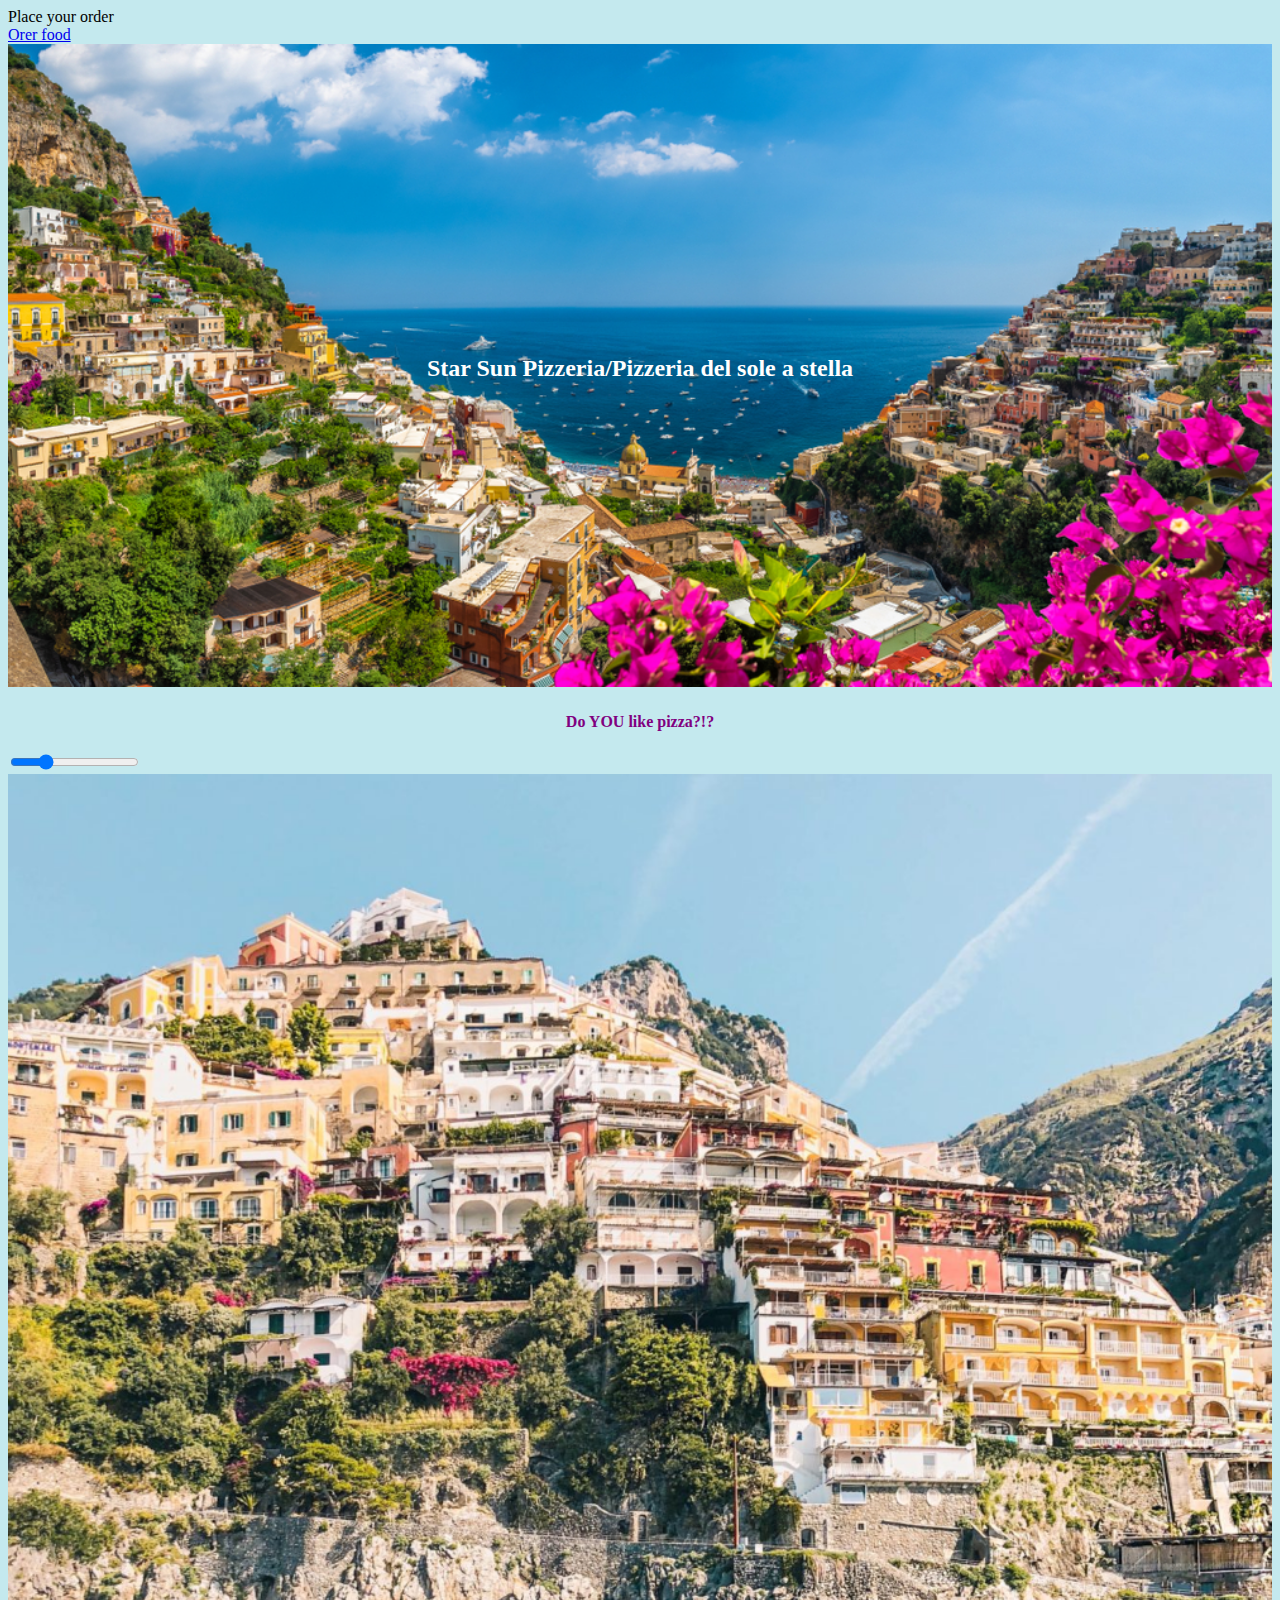
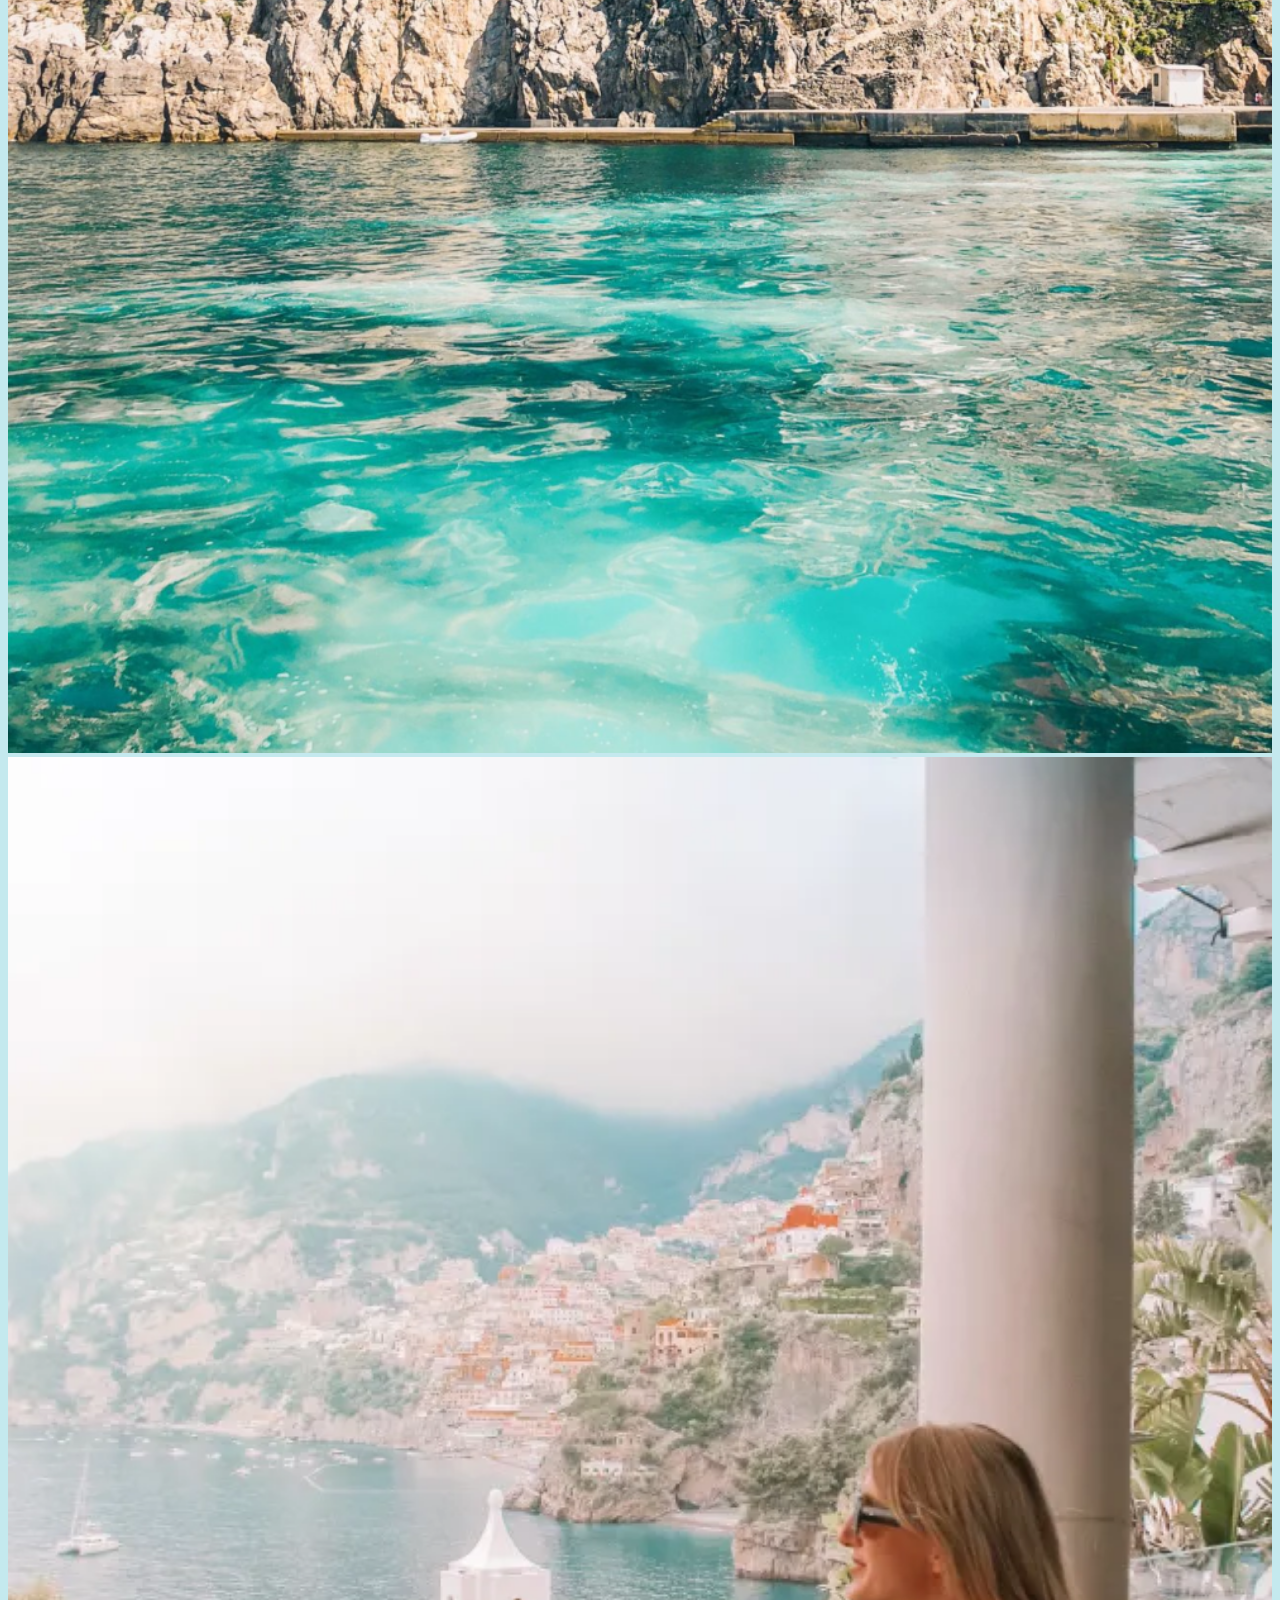
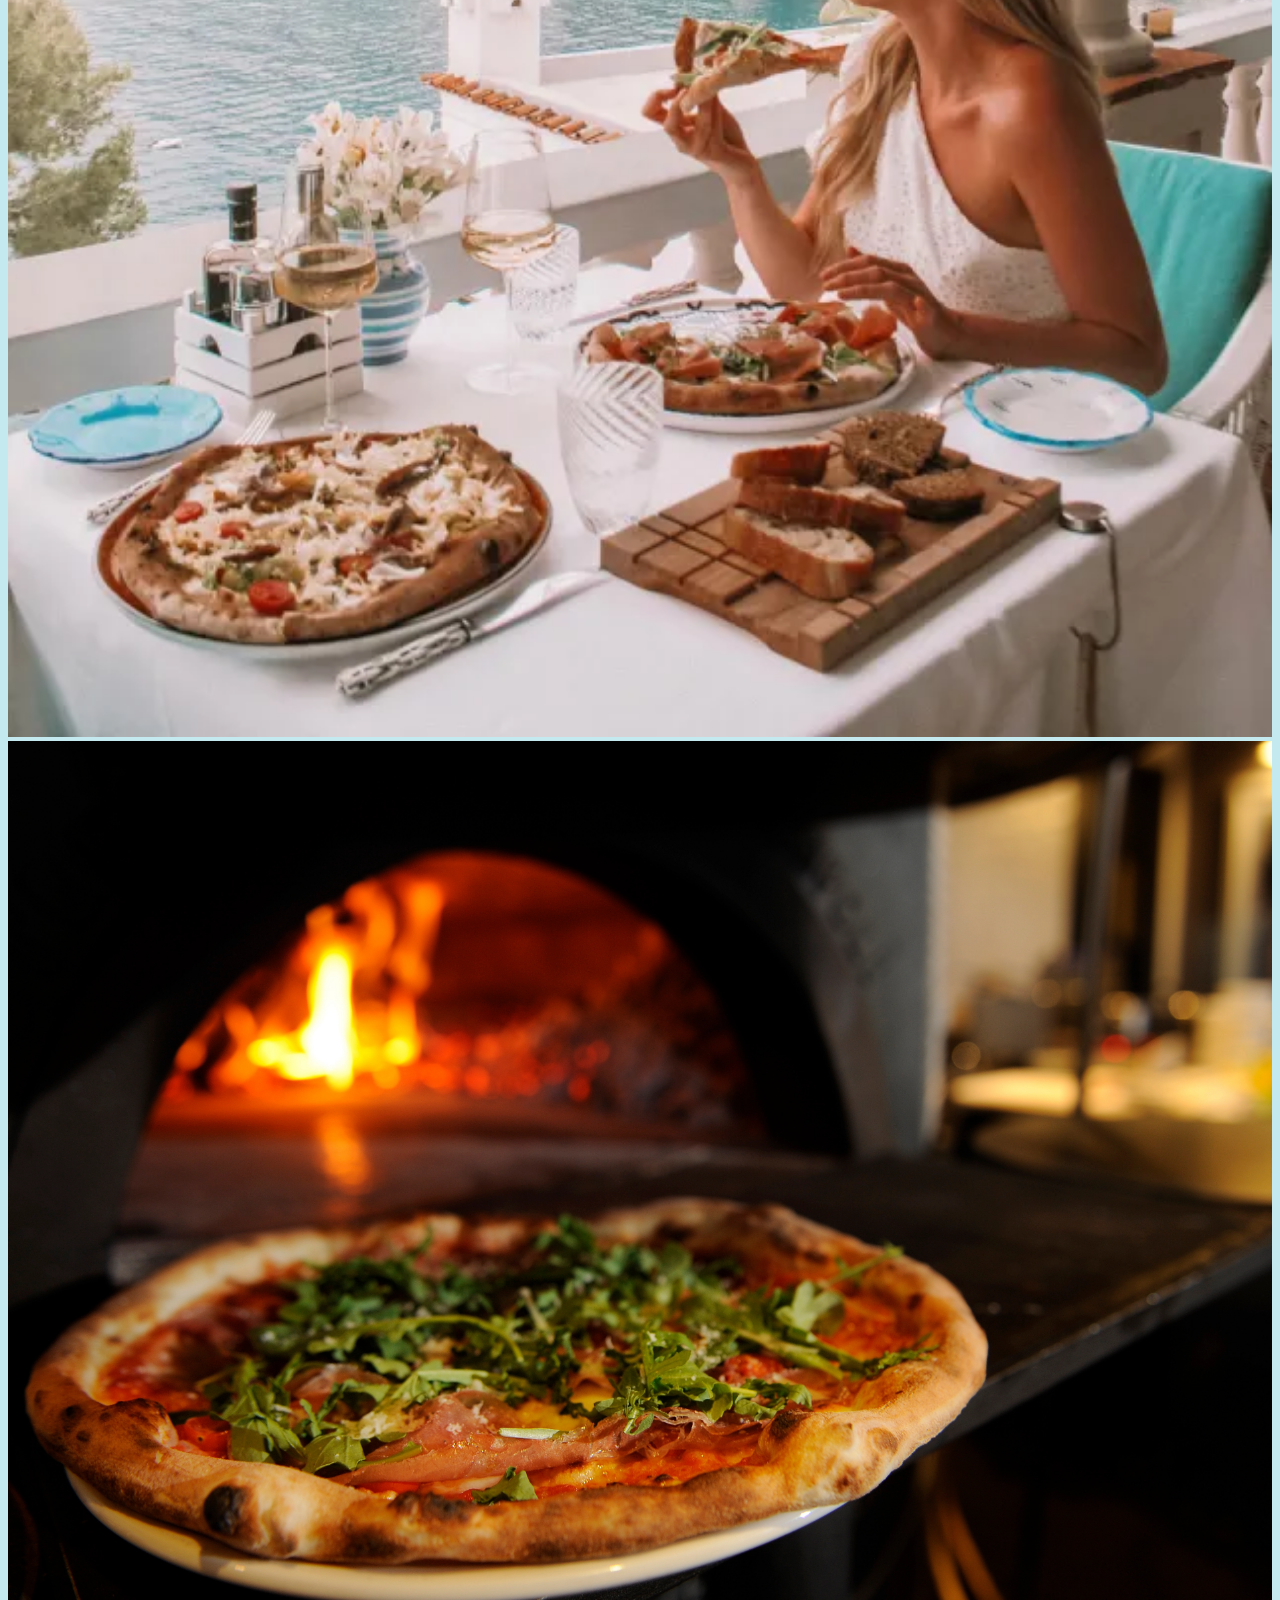
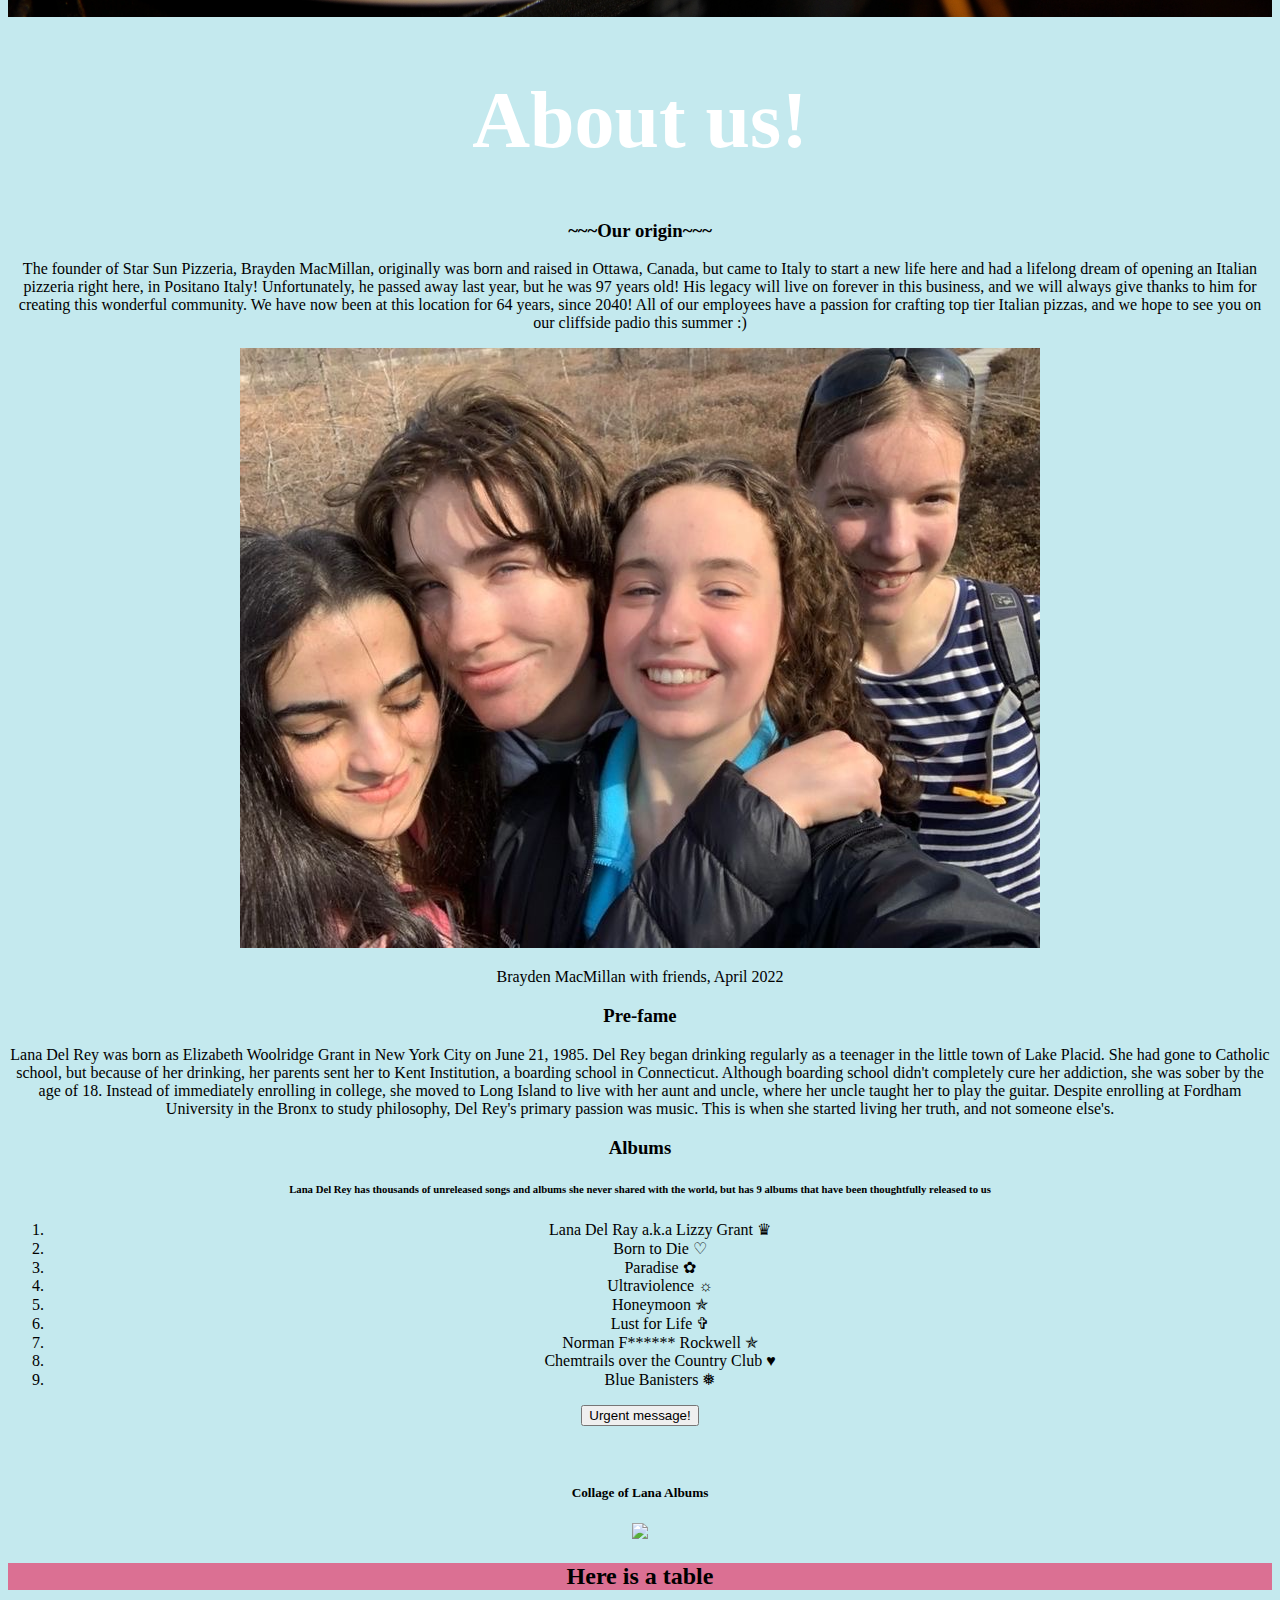
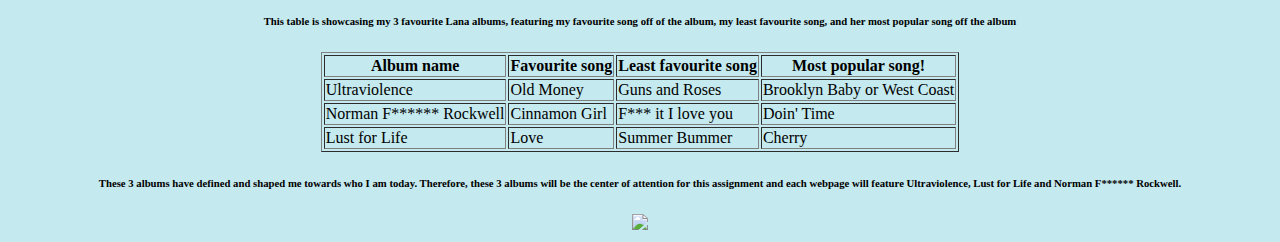
==== index.html @ 364efb9f "added files" ====
<!DOCTYPE html>
<html lang="en-ca">
  <head>
<meta charset="utf-8">
    <meta name="description" content="My fourth Assignment">
    <meta name="keywords" content="immaculata, ics2o">
    <meta name="author" content="Brayden MacMillan">
    <meta name="viewport" content="width=device-width, initial-scale=1.0">
<!-- For the favicon on this page -->
    <link rel="apple-touch-icon" sizes="180x180" href="./fav_index/apple-touch-icon.png">
<link rel="icon" type="image/png" sizes="32x32" href="./fav_index/favicon-32x32.png">
<link rel="icon" type="image/png" sizes="16x16" href="./fav_index/favicon-16x16.png">
<link rel="manifest" href="/site.webmanifest">

<!-- To use Google's MDL -->
    <link rel="stylesheet" href="https://fonts.googleapis.com/icon?family=Material+Icons">
    <link rel="stylesheet" href="https://code.getmdl.io/1.3.0/material.cyan-pink.min.css" />
    <title>Assignment 1</title>
    <!-- Link to CSS sheet -->
    <link rel="stylesheet" href="./css/style.css">
  </head>
  
  <!-- No header, and the drawer stays open on larger screens (fixed drawer). -->
<div class="mdl-layout mdl-js-layout mdl-layout--fixed-drawer">
  <div class="mdl-layout__drawer">
    <span class="mdl-layout-title">Place your order</span>
    <nav class="mdl-navigation">
      <a class="mdl-navigation__link" href="https://assign-01-html-css-js.braydenmacmill1.repl.co/ultraviolence.html">Orer food</a>
    </nav>
  </div>
  <main class="mdl-layout__content">
    <div class="page-content"><!-- Your content goes here --></div>
  </main>
</div>

<!-- Getting text over an image --> 
  <body>

<div class="container">
  <img src="./images/positano.jpg" alt="Positano" style="width:100%;">
  <h2 style="color:white"><font face="Times New Roman"><div class="centered">Star Sun Pizzeria/Pizzeria del sole a stella</div></h2>
</div>

 <!-- Slider with Starting Value -->
				<center><h4 style="color:purple">Do YOU like pizza?!?</h4></center>
				<input class="mdl-slider mdl-js-slider" type="range" min="0" max="100" value="25" tabindex="0">

  <!-- Side by side images -->
  
<div class="row">
  <div class="column">
    <img src="./images/water.png" alt="Ocean" style="width:100%">
  </div>
  <div class="column">
    <img src="./images/pizza2.webp" alt="Lana" style="width:100%">
  </div>
  <div class="column">
    <img src="./images/wooden.webp" alt="Stove" style="width:100%">
  </div>
</div>

  <!-- Writing portion of this webpage -->
  <h1 class="glow">About us!</h1>

  <center><h3>~~~Our origin~~~</h3></center>
  <center><p style="color:black">The founder of Star Sun Pizzeria, Brayden MacMillan, originally was born and raised in Ottawa, Canada, but came to Italy to start a new life here and had a lifelong dream of opening an Italian pizzeria right here, in Positano Italy! Unfortunately, he passed away last year, but he was 97 years old! His legacy will live on forever in this business, and we will always give thanks to him for creating this wonderful community. We have now been at this location for 64 years, since 2040! All of our employees have a passion for crafting top tier Italian pizzas, and we hope to see you on our cliffside padio this summer :)  </p></center>

<!-- adding an image -->
    <center><img src="./images/friends.JPG"></center>
   <center><p>Brayden MacMillan with friends, April 2022</p></center>
  
    <center><h3>Pre-fame</h3></center>
  <center><p>Lana Del Rey was born as Elizabeth Woolridge Grant in New York City on June 21, 1985. Del Rey began drinking regularly as a teenager in the little town of Lake Placid. She had gone to Catholic school, but because of her drinking, her parents sent her to Kent Institution, a boarding school in Connecticut. Although boarding school didn't completely cure her addiction, she was sober by the age of 18. Instead of immediately enrolling in college, she moved to Long Island to live with her aunt and uncle, where her uncle taught her to play the guitar. Despite enrolling at Fordham University in the Bronx to study philosophy, Del Rey's primary passion was music. This is when she started living her truth, and not someone else's.</p></center>

  <center><h3>Albums</h3></center>
  <center><h6>Lana Del Rey has thousands of unreleased songs and albums she never shared with the world, but has 9 albums that have been thoughtfully released to us</h6></center>

  <!-- An ordered list -->
  <center><ol>
    <li>Lana Del Ray a.k.a Lizzy Grant ♛</li>
    <li>Born to Die ♡</li>
    <li>Paradise ✿</li>
    <li>Ultraviolence ☼</li>
    <li>Honeymoon ✯</li>
    <li>Lust for Life ✞</li>
    <li>Norman F****** Rockwell ✯</li>
    <li>Chemtrails over the Country Club ♥</li>
    <li>Blue Banisters ❅</li>
  </ol></center>

  <!-- Adding a MDL button -->

  <script defer src="https://code.getmdl.io/1.3.0/material.min.js"></script>
    <script>
      function myButtonClicked() {
        alert("I urge you to start listening to Lana!")
      }
    </script>

  <!-- Colored raised button -->
		<center><button onclick="myButtonClicked()" class="mdl-button mdl-js-button mdl-button--raised mdl-button--colored">
		  Urgent message!
		</button></center>
		<br></br>

  <!-- Another image for aesthetic -->

  <center><h5>Collage of Lana Albums</h5></center>
  <center><img src="./images/collageoflanaalbums.jpeg" width="800" length="950"></center>

  <!-- A table -->
  <center><h2 style="background-color:palevioletred">Here is a table</h2></center>
        <center><h6>This table is showcasing my 3 favourite Lana albums, featuring my favourite song off of the album, my least favourite song, and her most popular song off the album</h6></center>
 <center><table border="1">
          <tr>
            <th>Album name</th>
            <th>Favourite song</th>
            <th>Least favourite song</th>
            <th>Most popular song!</th>
          </tr>
          <tr>
            <td>Ultraviolence</td>
            <td>Old Money</td>
            <td>Guns and Roses</td>
            <td>Brooklyn Baby or West Coast</td>
          </tr>
          <tr>
            <td>Norman F****** Rockwell</td>
            <td>Cinnamon Girl</td>
            <td>F*** it I love you</td>
            <td>Doin' Time</td>
          </tr>
          <tr>
            <td>Lust for Life</td>
            <td>Love</td>
            <td>Summer Bummer</td>
            <td>Cherry</td>
          </tr>
         </table></center>

     <center><h6>These 3 albums have defined and shaped me towards who I am today. Therefore, these 3 albums will be the center of attention for this assignment and each webpage will feature Ultraviolence, Lust for Life and Norman F****** Rockwell.</h6></center>

    <!-- Another image -->
    <center><img src="./images/enjoy.png" width="200" length="300"></center>
  </body>
</html>
---- css/style.css ----
/* Created by: Brayden MacMillan
* Created on: March 13 2022
* This CSS file defines the style for index.html
* ICS2O-Assign-01-HTML-CSS-JS
*/

.container {
  position: relative;
  text-align: center;
  color: white;
}

.bottom-left {
  position: absolute;
  bottom: 8px;
  left: 16px;
}

.top-left {
  position: absolute;
  top: 8px;
  left: 16px;
}

.top-right {
  position: absolute;
  top: 8px;
  right: 16px;
}

.bottom-right {
  position: absolute;
  bottom: 8px;
  right: 16px;
}

.centered {
  position: absolute;
  top: 50%;
  left: 50%;
  transform: translate(-50%, -50%);
}

body {
  background-color: #c4e9ee;
  font-family: times new roman;
}

.glow {
  font-size: 80px;
  color: #fff;
  text-align: center;
  animation: glow 1s ease-in-out infinite alternate;
}

@-webkit-keyframes glow {
  from {
    text-shadow: 0 0 10px #1fa6a8, 0 0 20px #a994db, 0 0 30px #74aaa6, 0 0 40px #4d9da8, 0 0 50px #407587, 0 0 60px #e60073, 0 0 70px #e60073;
  }
  
  to {
    text-shadow: 0 0 20px #86cabf, 0 0 30px #ff4da6, 0 0 40px #57a89b, 0 0 50px #64a0af, 0 0 60px #e7e887, 0 0 70px #bd3278, 0 0 80px #b2e6e3;
  }

h2.small {
  font-variant: small-caps;
}

* {
  box-sizing: border-box;
}

.column {
  float: left;
  width: 33.33%;
  padding: 5px;
}

/* Clearfix (clear floats) */
.row::after {
  content: "";
  clear: both;
  display: table;
}

h1 {
	background-color: rgb(255, 192, 203);
	color: hsl(145, 63%, 32%);
	padding: 40px;
	text-align: center;

  h2 style="background-color:palevioletred"
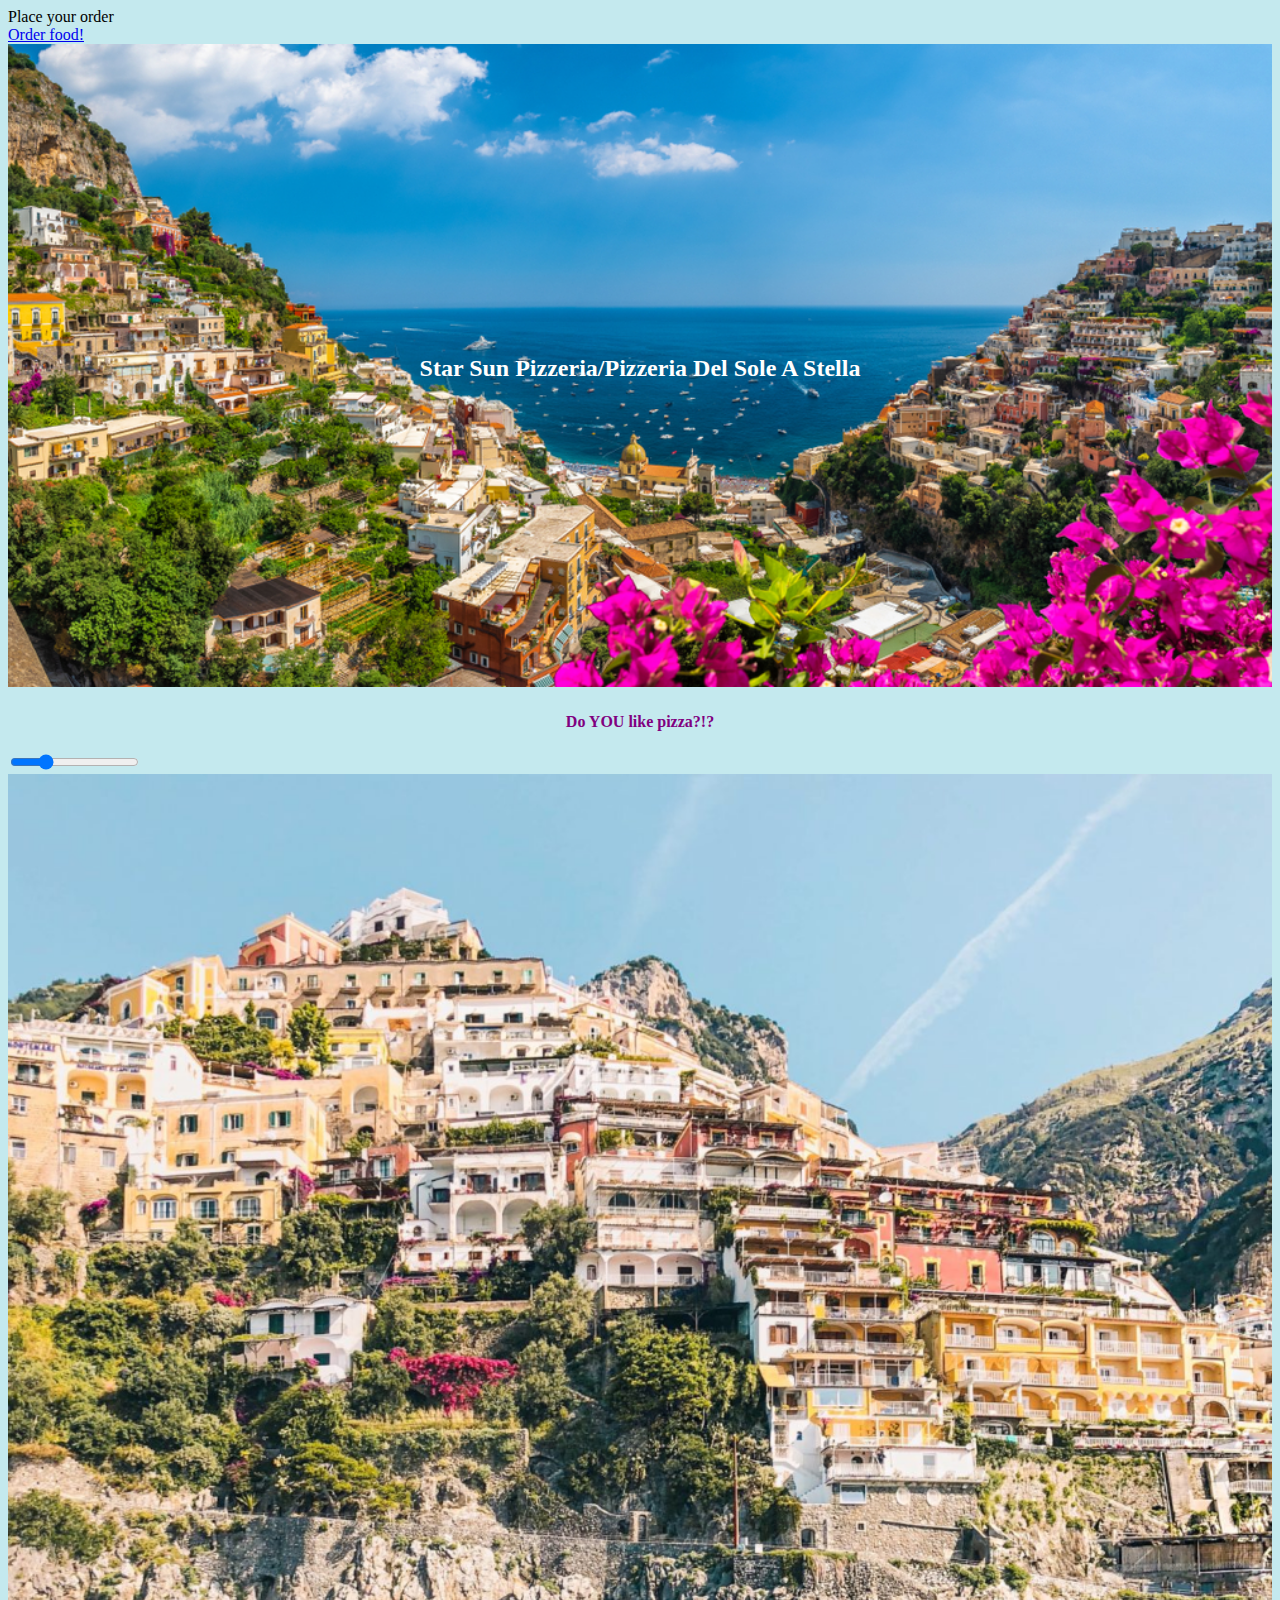
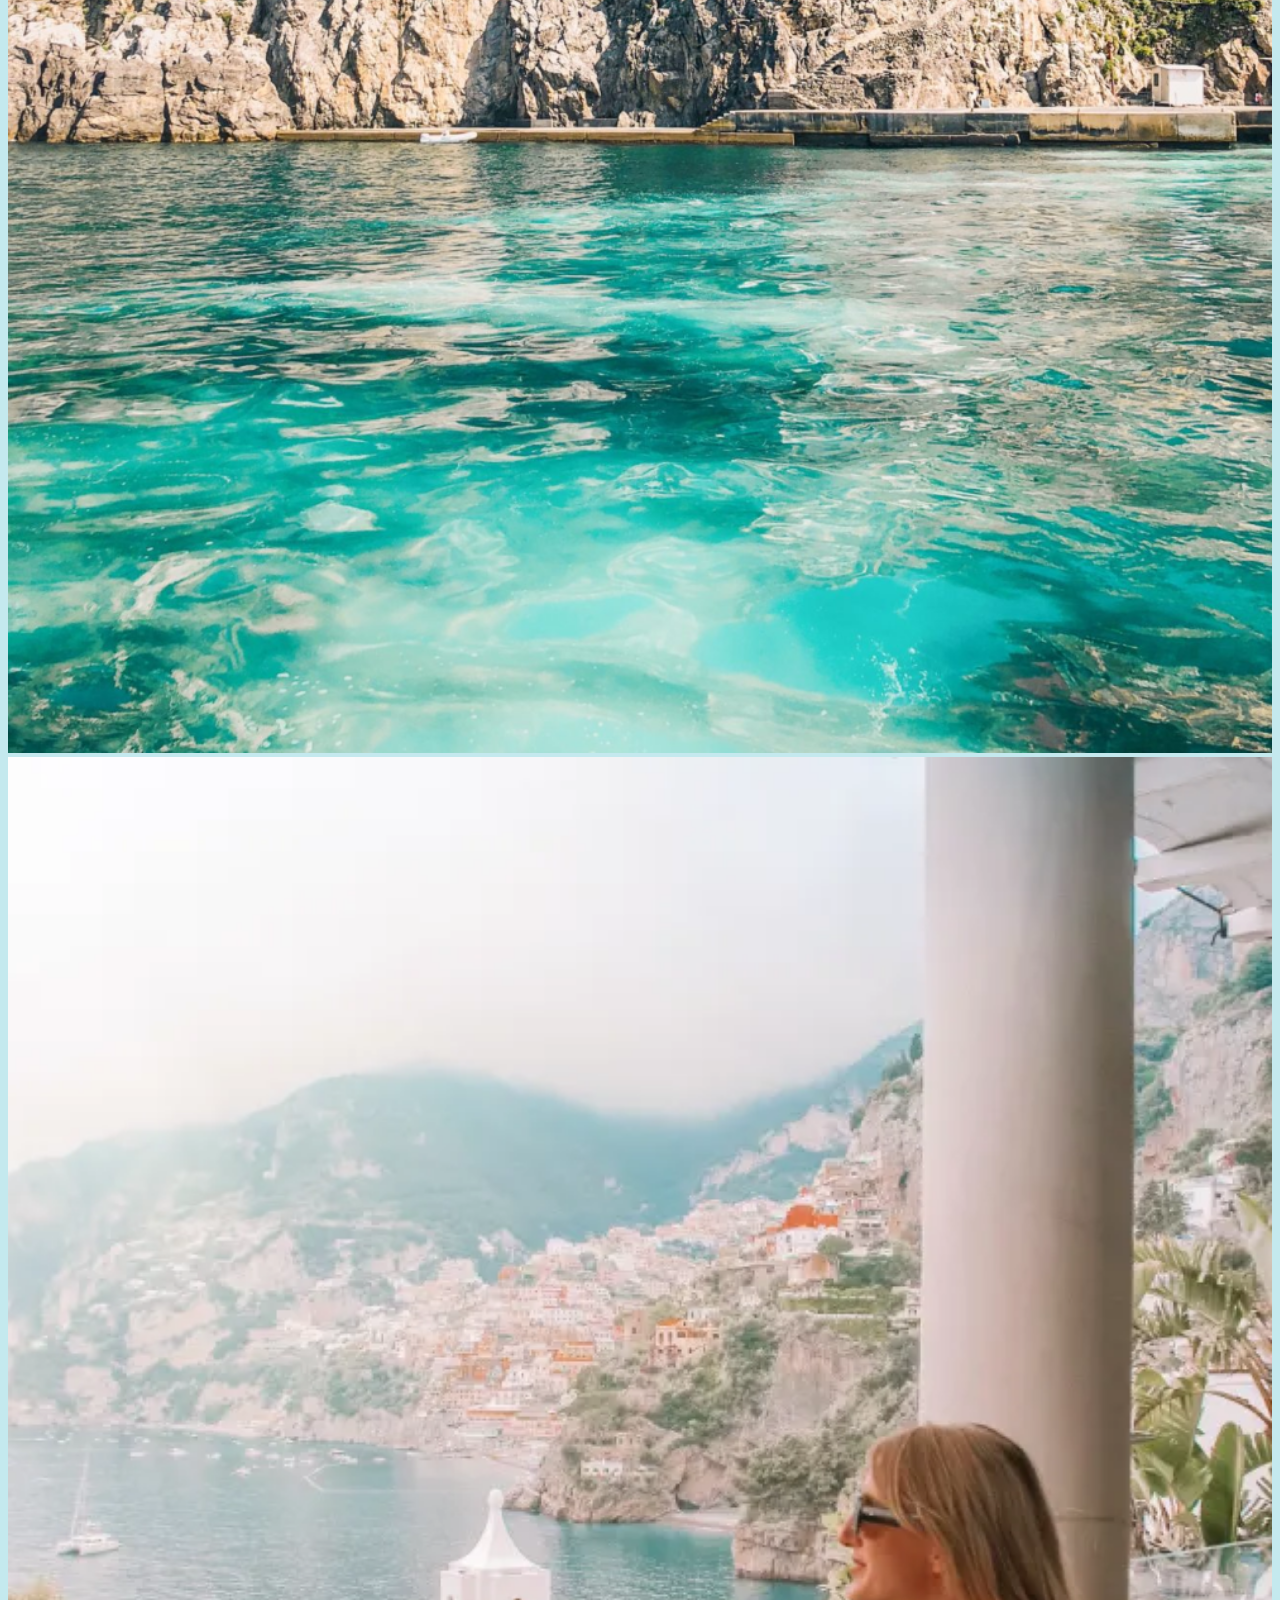
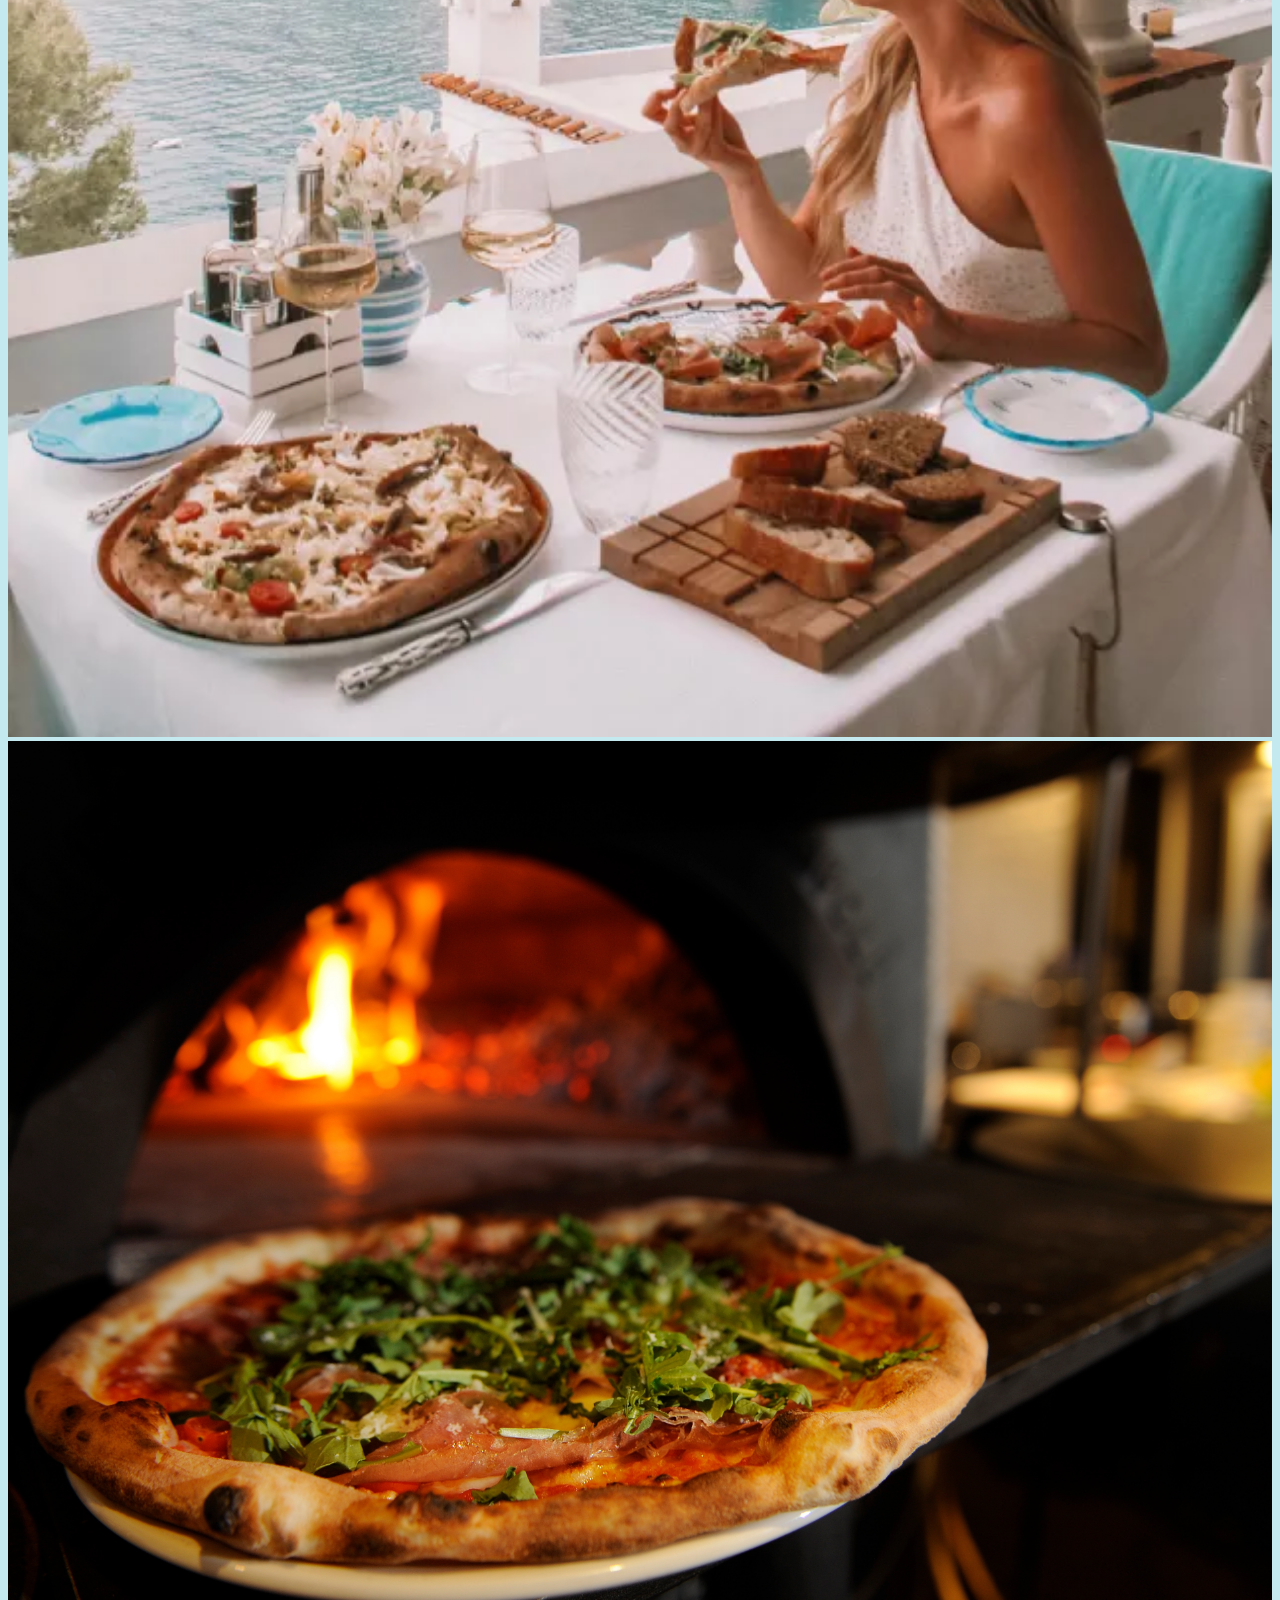
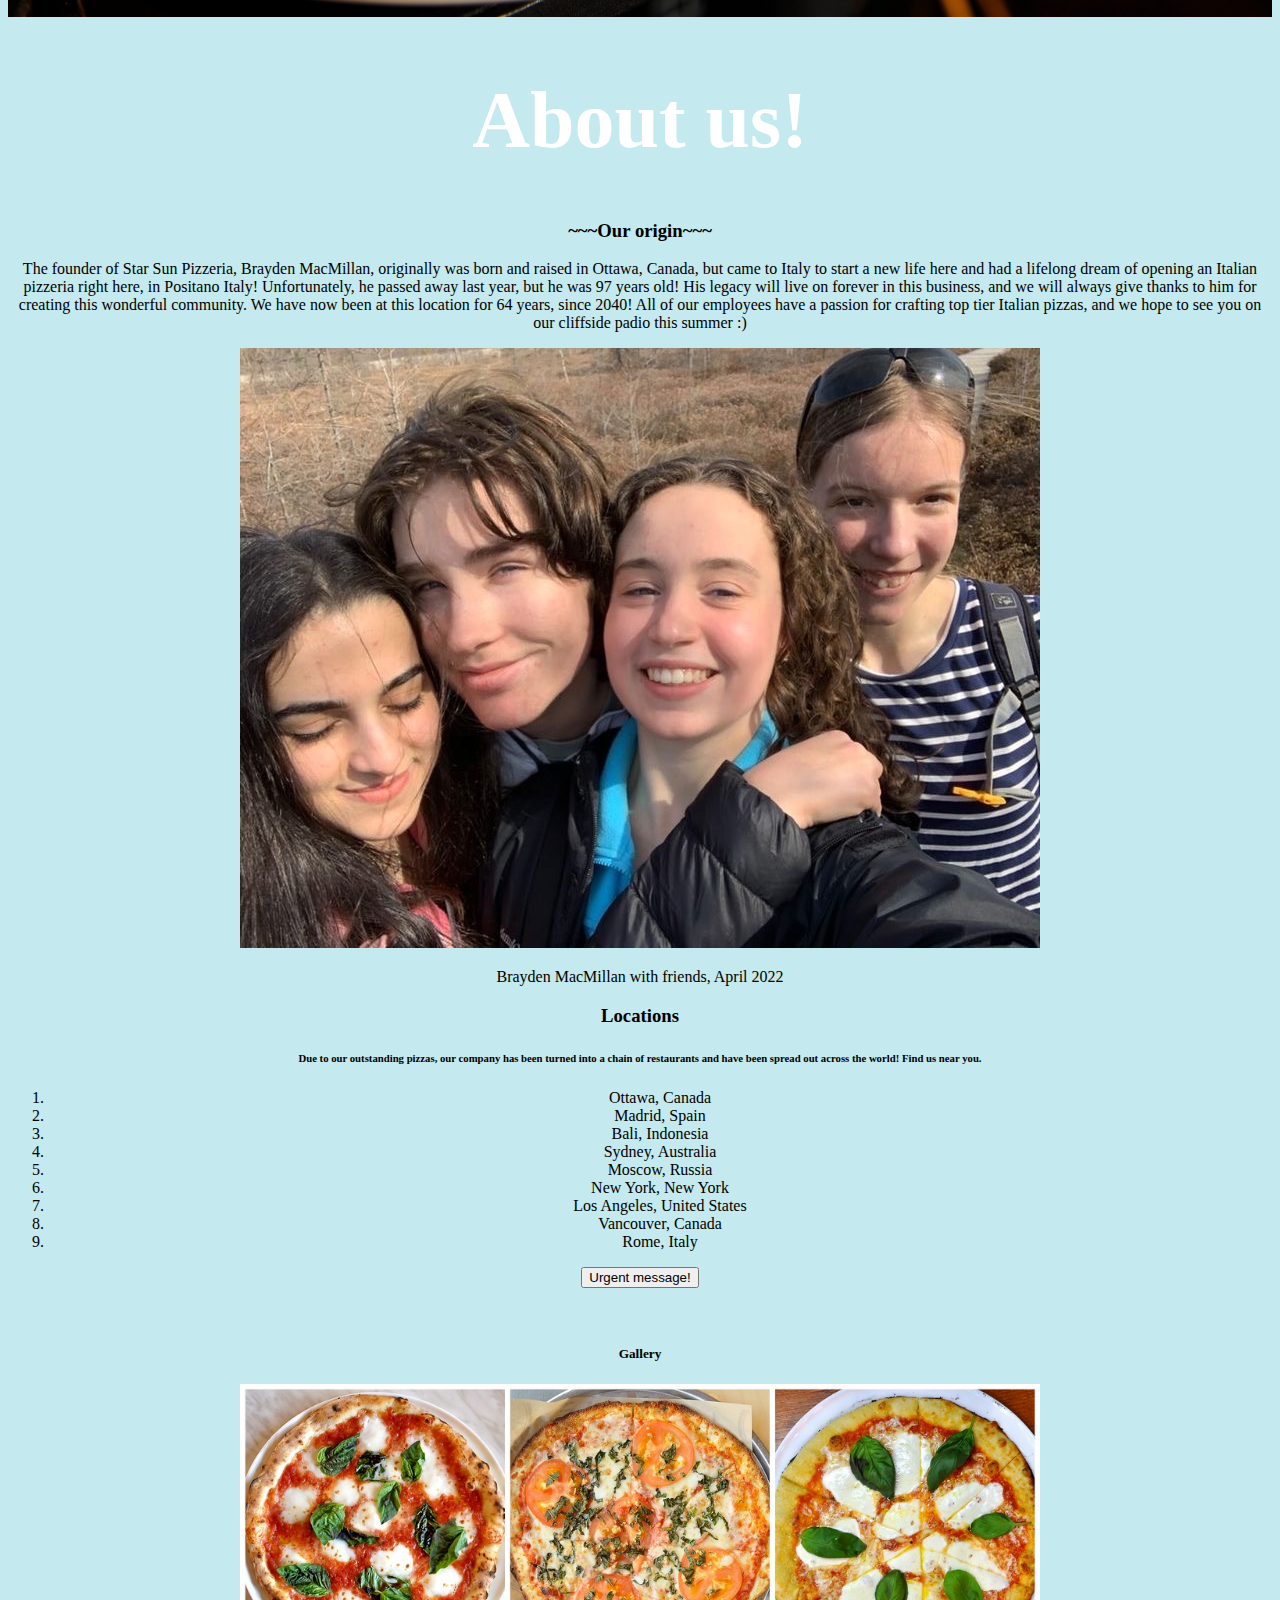
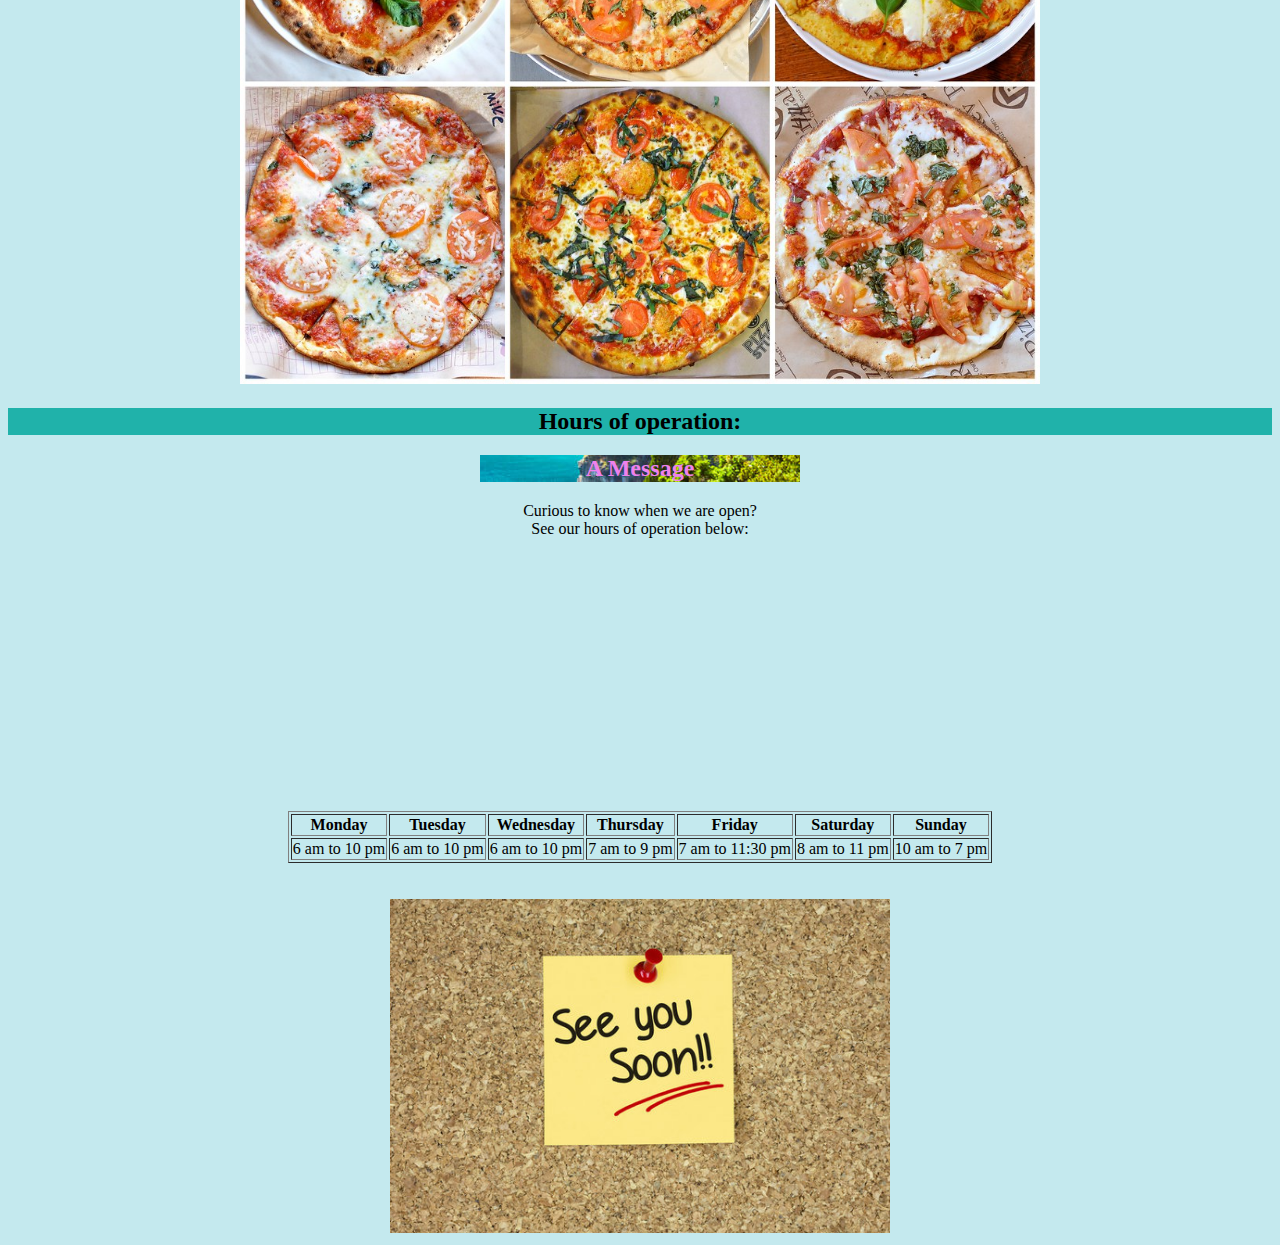
==== commit fce78931: "used CSS" ====
--- a/index.html
+++ b/index.html
@@ -25,7 +25,7 @@
   <div class="mdl-layout__drawer">
     <span class="mdl-layout-title">Place your order</span>
     <nav class="mdl-navigation">
-      <a class="mdl-navigation__link" href="https://assign-01-html-css-js.braydenmacmill1.repl.co/ultraviolence.html">Orer food</a>
+      <a class="mdl-navigation__link" href="https://assign-01-html-css-js.braydenmacmill1.repl.co/ultraviolence.html">Order food!</a>
     </nav>
   </div>
   <main class="mdl-layout__content">
@@ -38,7 +38,7 @@
 
 <div class="container">
   <img src="./images/positano.jpg" alt="Positano" style="width:100%;">
-  <h2 style="color:white"><font face="Times New Roman"><div class="centered">Star Sun Pizzeria/Pizzeria del sole a stella</div></h2>
+  <h2 style="color:white"><font face="Times New Roman"><div class="centered">Star Sun Pizzeria/Pizzeria Del Sole A Stella</div></h2>
 </div>
 
  <!-- Slider with Starting Value -->
@@ -69,31 +69,27 @@
     <center><img src="./images/friends.JPG"></center>
    <center><p>Brayden MacMillan with friends, April 2022</p></center>
   
-    <center><h3>Pre-fame</h3></center>
-  <center><p>Lana Del Rey was born as Elizabeth Woolridge Grant in New York City on June 21, 1985. Del Rey began drinking regularly as a teenager in the little town of Lake Placid. She had gone to Catholic school, but because of her drinking, her parents sent her to Kent Institution, a boarding school in Connecticut. Although boarding school didn't completely cure her addiction, she was sober by the age of 18. Instead of immediately enrolling in college, she moved to Long Island to live with her aunt and uncle, where her uncle taught her to play the guitar. Despite enrolling at Fordham University in the Bronx to study philosophy, Del Rey's primary passion was music. This is when she started living her truth, and not someone else's.</p></center>
-
-  <center><h3>Albums</h3></center>
-  <center><h6>Lana Del Rey has thousands of unreleased songs and albums she never shared with the world, but has 9 albums that have been thoughtfully released to us</h6></center>
+  <center><h3>Locations</h3></center>
+  <center><h6>Due to our outstanding pizzas, our company has been turned into a chain of restaurants and have been spread out across the world! Find us near you. </h6></center>
 
   <!-- An ordered list -->
   <center><ol>
-    <li>Lana Del Ray a.k.a Lizzy Grant ♛</li>
-    <li>Born to Die ♡</li>
-    <li>Paradise ✿</li>
-    <li>Ultraviolence ☼</li>
-    <li>Honeymoon ✯</li>
-    <li>Lust for Life ✞</li>
-    <li>Norman F****** Rockwell ✯</li>
-    <li>Chemtrails over the Country Club ♥</li>
-    <li>Blue Banisters ❅</li>
+    <li>Ottawa, Canada</li>
+    <li>Madrid, Spain</li>
+    <li>Bali, Indonesia</li>
+    <li>Sydney, Australia</li>
+    <li>Moscow, Russia</li>
+    <li>New York, New York</li>
+    <li>Los Angeles, United States</li>
+    <li>Vancouver, Canada</li>
+    <li>Rome, Italy</li>
   </ol></center>
 
   <!-- Adding a MDL button -->
-
   <script defer src="https://code.getmdl.io/1.3.0/material.min.js"></script>
     <script>
       function myButtonClicked() {
-        alert("I urge you to start listening to Lana!")
+        alert("Do you have a Star Sun Pizzeria location nearby?")
       }
     </script>
 
@@ -103,44 +99,66 @@
 		</button></center>
 		<br></br>
 
-  <!-- Another image for aesthetic -->
+<!-- Another image for aesthetic -->
+  <center><h5>Gallery</h5></center>
+  <center><img src="./images/pizzas.jpg" width="800" length="950"></center>
 
-  <center><h5>Collage of Lana Albums</h5></center>
-  <center><img src="./images/collageoflanaalbums.jpeg" width="800" length="950"></center>
+<!-- Header -->
+      <center><h2 style="background-color:lightseagreen"><font face="Garamond">Hours of operation:</font></h2></center>
+    
+<!-- Square card (this style part must be in index.html and style3.css in order to work! ) -->
+<style>
+.demo-card-square.mdl-card {
+  width: 320px;
+  height: 320px;
+}
+.demo-card-square > .mdl-card__title {
+  color: #EE82EE;
+  background:
+    url('./images/italy.jpg') bottom right 15% no-repeat #46B6AC;
+}
+</style>
+<center>
+<div class="demo-card-square mdl-card mdl-shadow--2dp">
+  <div class="mdl-card__title mdl-card--expand">
+    <h2 class="mdl-card__title-text">A Message</h2>
+  </div>
+  <div class="mdl-card__supporting-text">
+    Curious to know when we are open?
+  </div>
+  <div class="mdl-card__actions mdl-card--border">
+    <a class="mdl-button mdl-button--colored mdl-js-button mdl-js-ripple-effect">
+      See our hours of operation below:
+    </a>
+  </div>
+</div>
+</center>
+    <br>
+    <br>
 
-  <!-- A table -->
-  <center><h2 style="background-color:palevioletred">Here is a table</h2></center>
-        <center><h6>This table is showcasing my 3 favourite Lana albums, featuring my favourite song off of the album, my least favourite song, and her most popular song off the album</h6></center>
+<!-- A table -->
  <center><table border="1">
           <tr>
-            <th>Album name</th>
-            <th>Favourite song</th>
-            <th>Least favourite song</th>
-            <th>Most popular song!</th>
+            <th>Monday</th>
+            <th>Tuesday</th>
+            <th>Wednesday</th>
+            <th>Thursday</th>
+            <th>Friday</th>
+            <th>Saturday</th>
+            <th>Sunday</th>
           </tr>
           <tr>
-            <td>Ultraviolence</td>
-            <td>Old Money</td>
-            <td>Guns and Roses</td>
-            <td>Brooklyn Baby or West Coast</td>
+            <td>6 am to 10 pm</td>
+            <td>6 am to 10 pm</td>
+            <td>6 am to 10 pm</td>
+            <td>7 am to 9 pm</td>
+            <td>7 am to 11:30 pm</td>
+            <td>8 am to 11 pm</td>
+            <td>10 am to 7 pm</td>
           </tr>
-          <tr>
-            <td>Norman F****** Rockwell</td>
-            <td>Cinnamon Girl</td>
-            <td>F*** it I love you</td>
-            <td>Doin' Time</td>
-          </tr>
-          <tr>
-            <td>Lust for Life</td>
-            <td>Love</td>
-            <td>Summer Bummer</td>
-            <td>Cherry</td>
-          </tr>
-         </table></center>
-
-     <center><h6>These 3 albums have defined and shaped me towards who I am today. Therefore, these 3 albums will be the center of attention for this assignment and each webpage will feature Ultraviolence, Lust for Life and Norman F****** Rockwell.</h6></center>
+         </table></center><br><br>
 
     <!-- Another image -->
-    <center><img src="./images/enjoy.png" width="200" length="300"></center>
+    <center><img src="./images/message.jpg" width="500" length="900"></center>
   </body>
 </html>--- a/css/style.css
+++ b/css/style.css
@@ -89,4 +89,14 @@
 	padding: 40px;
 	text-align: center;
 
-  h2 style="background-color:palevioletred"+  h2 style="background-color:palevioletred"
+
+.demo-card-square.mdl-card {
+  width: 320px;
+  height: 320px;
+}
+.demo-card-square > .mdl-card__title {
+  color: #EE82EE;
+  background:
+    url('./images/lanaart.jpg') bottom right 15% no-repeat #46B6AC;
+}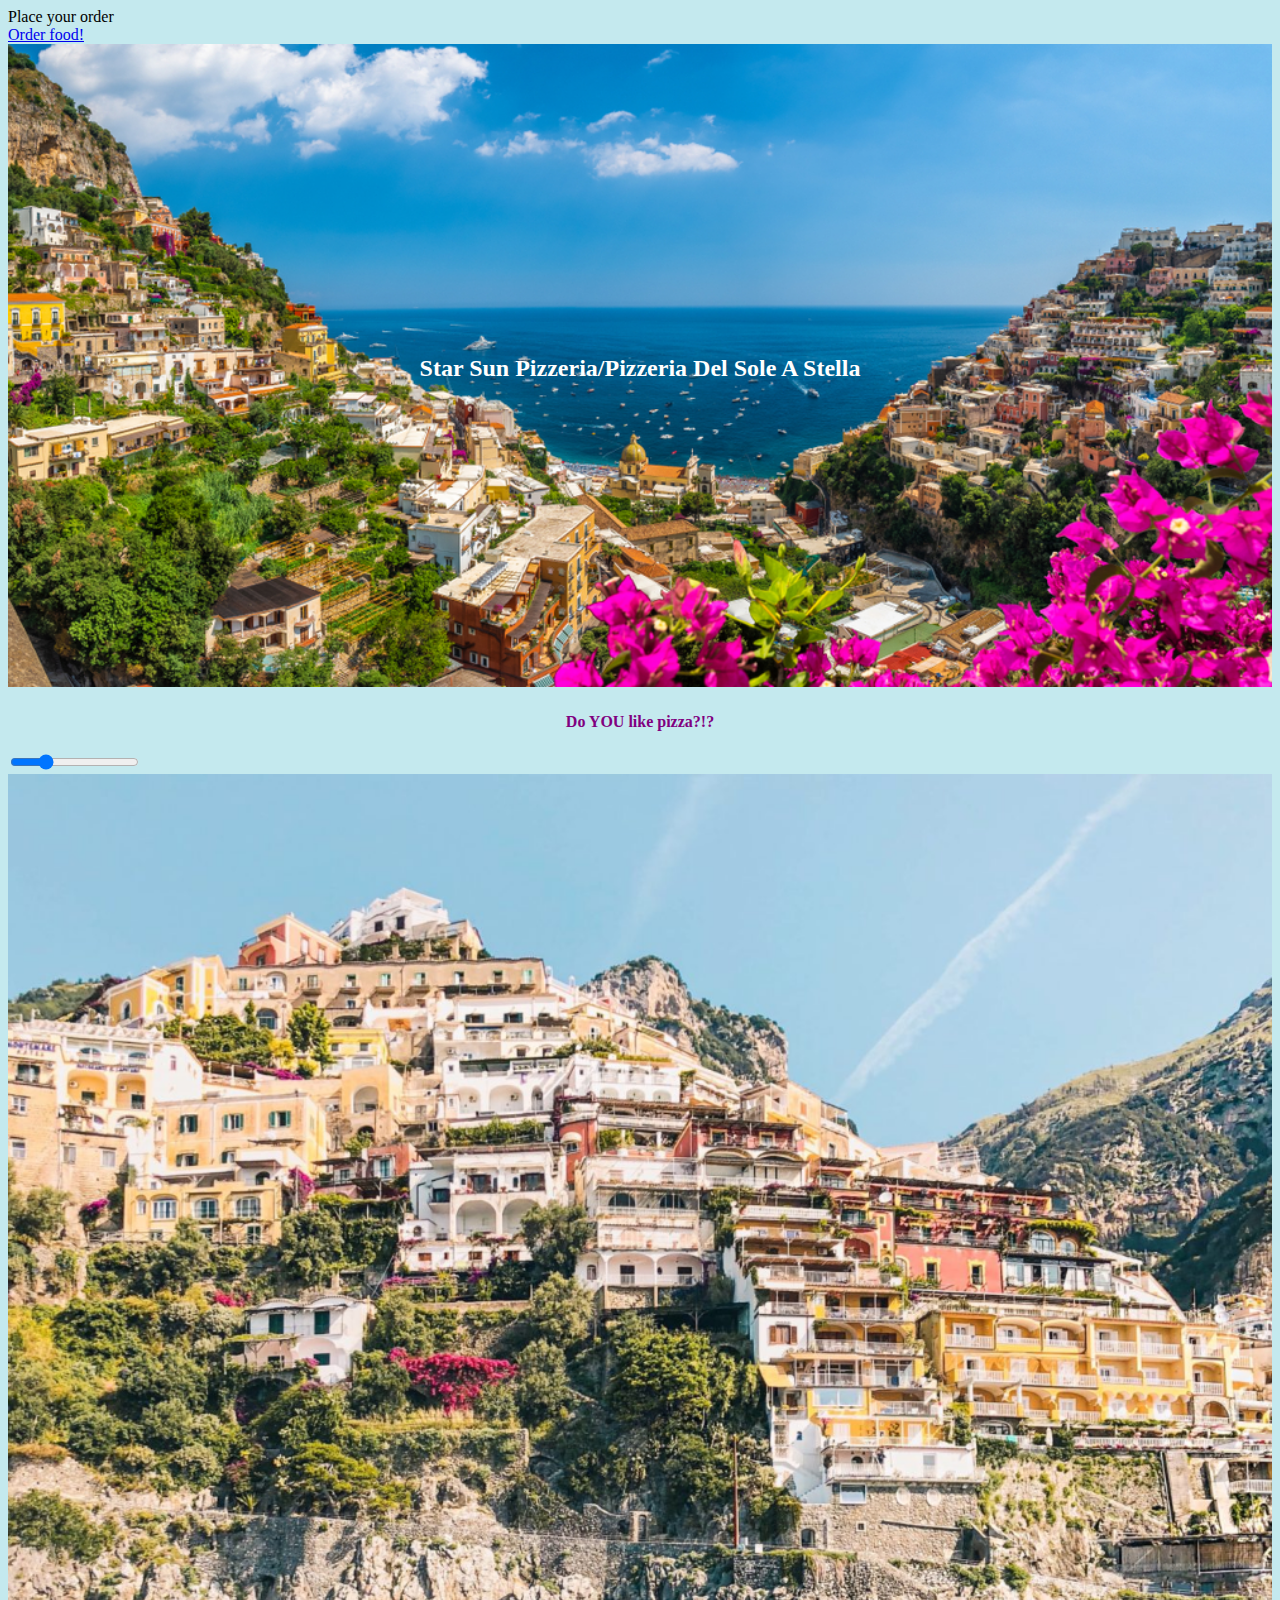
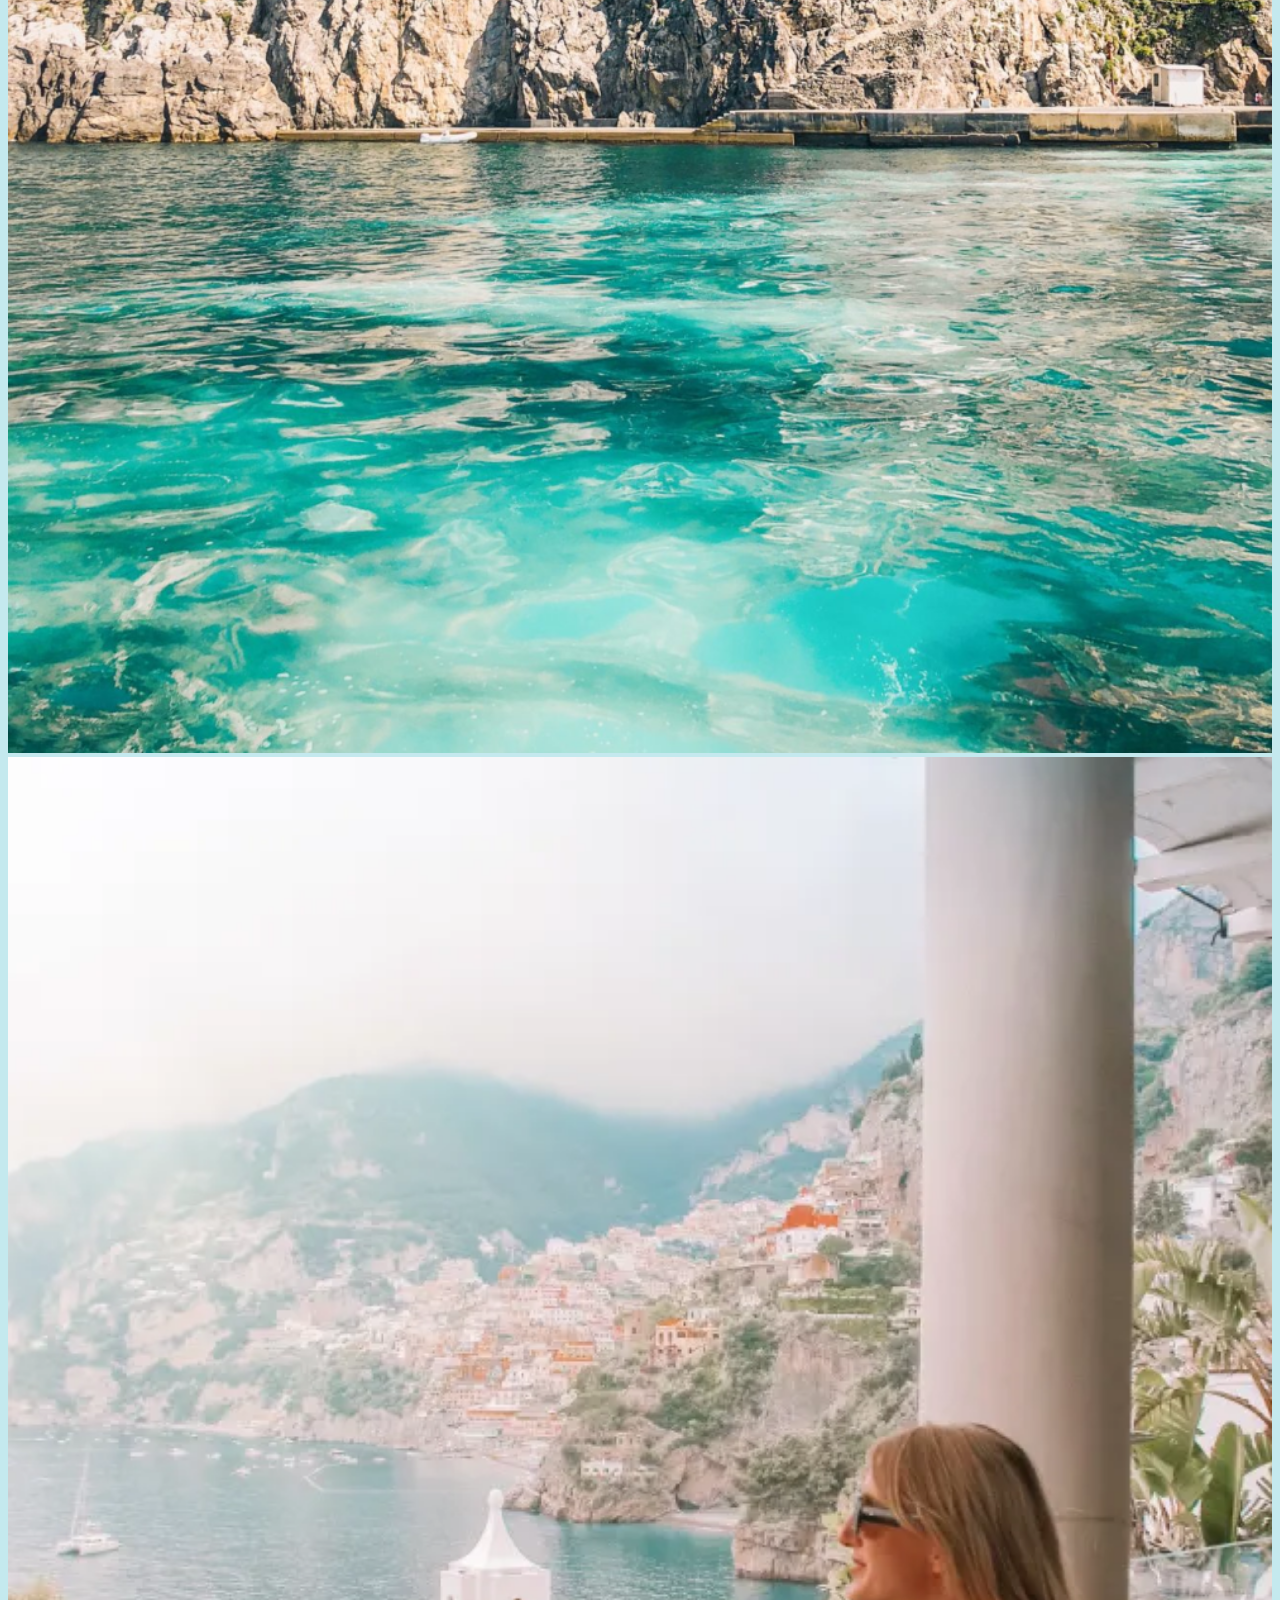
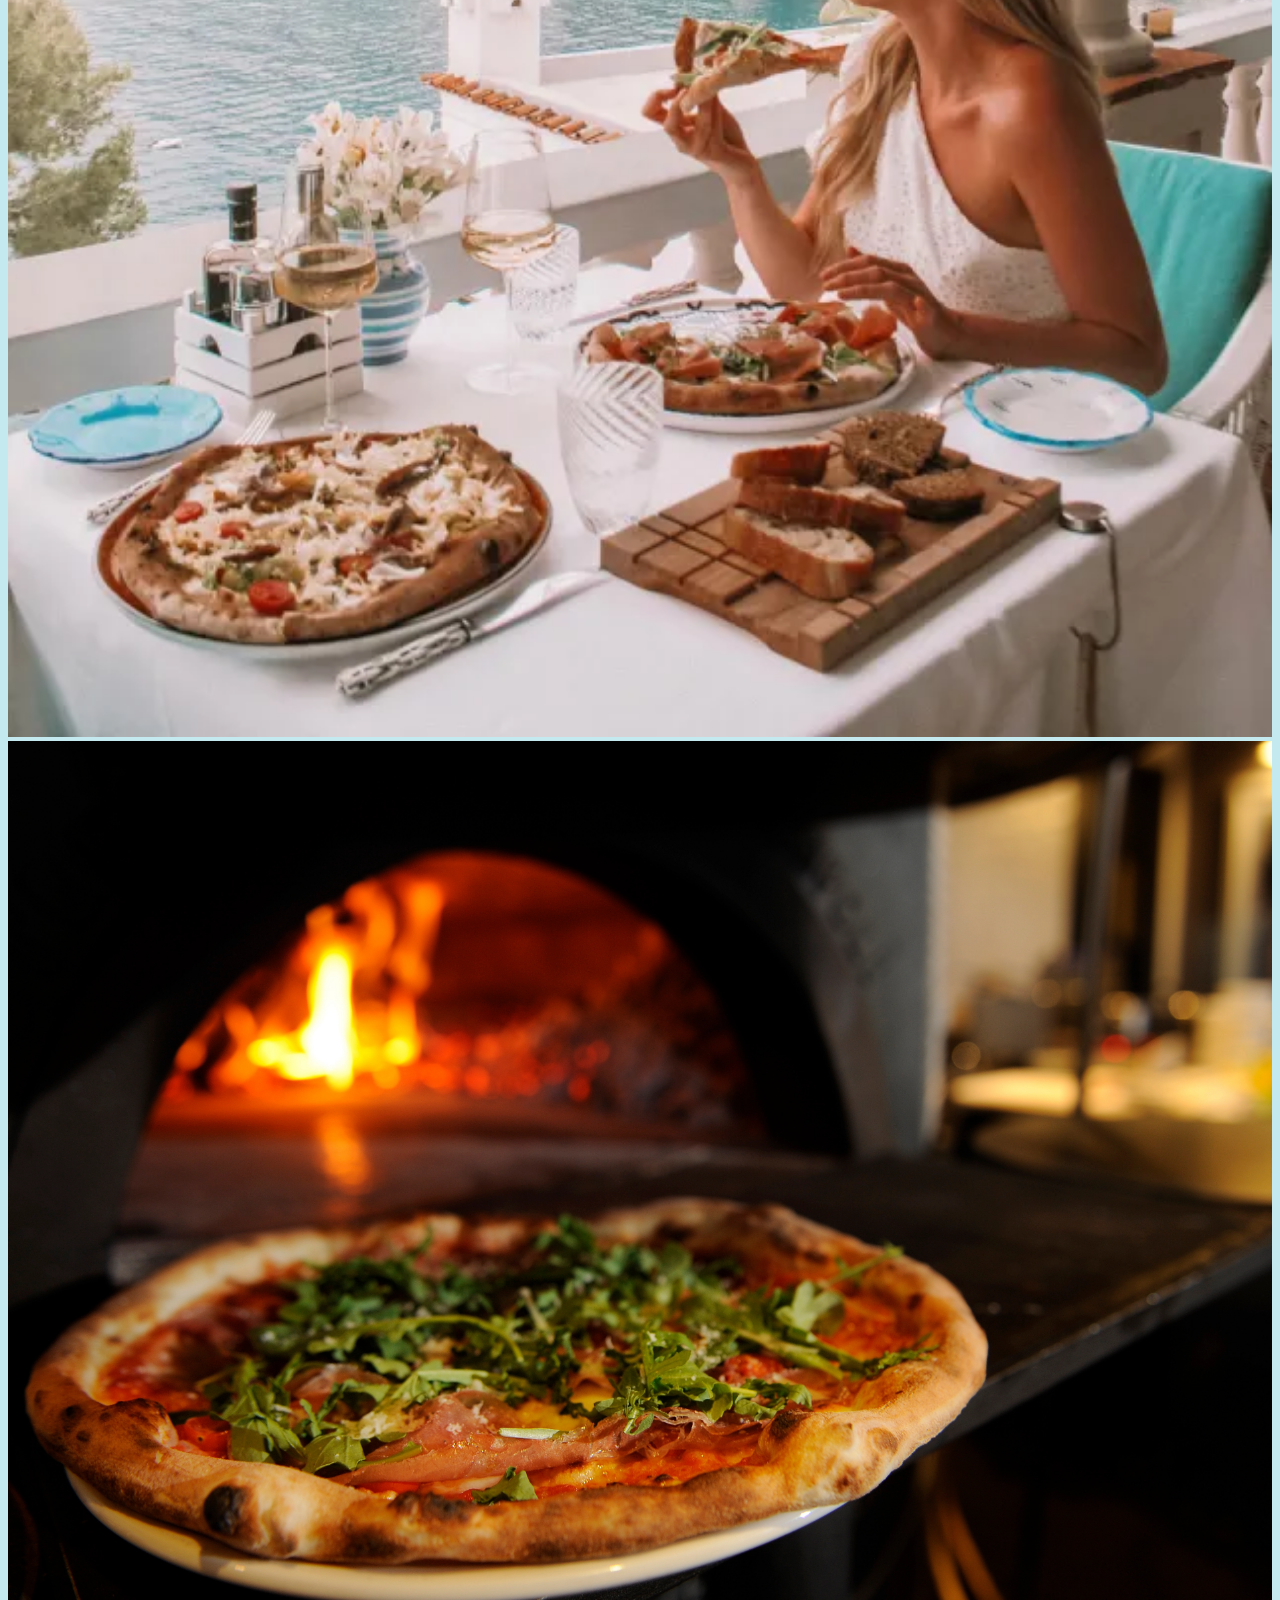
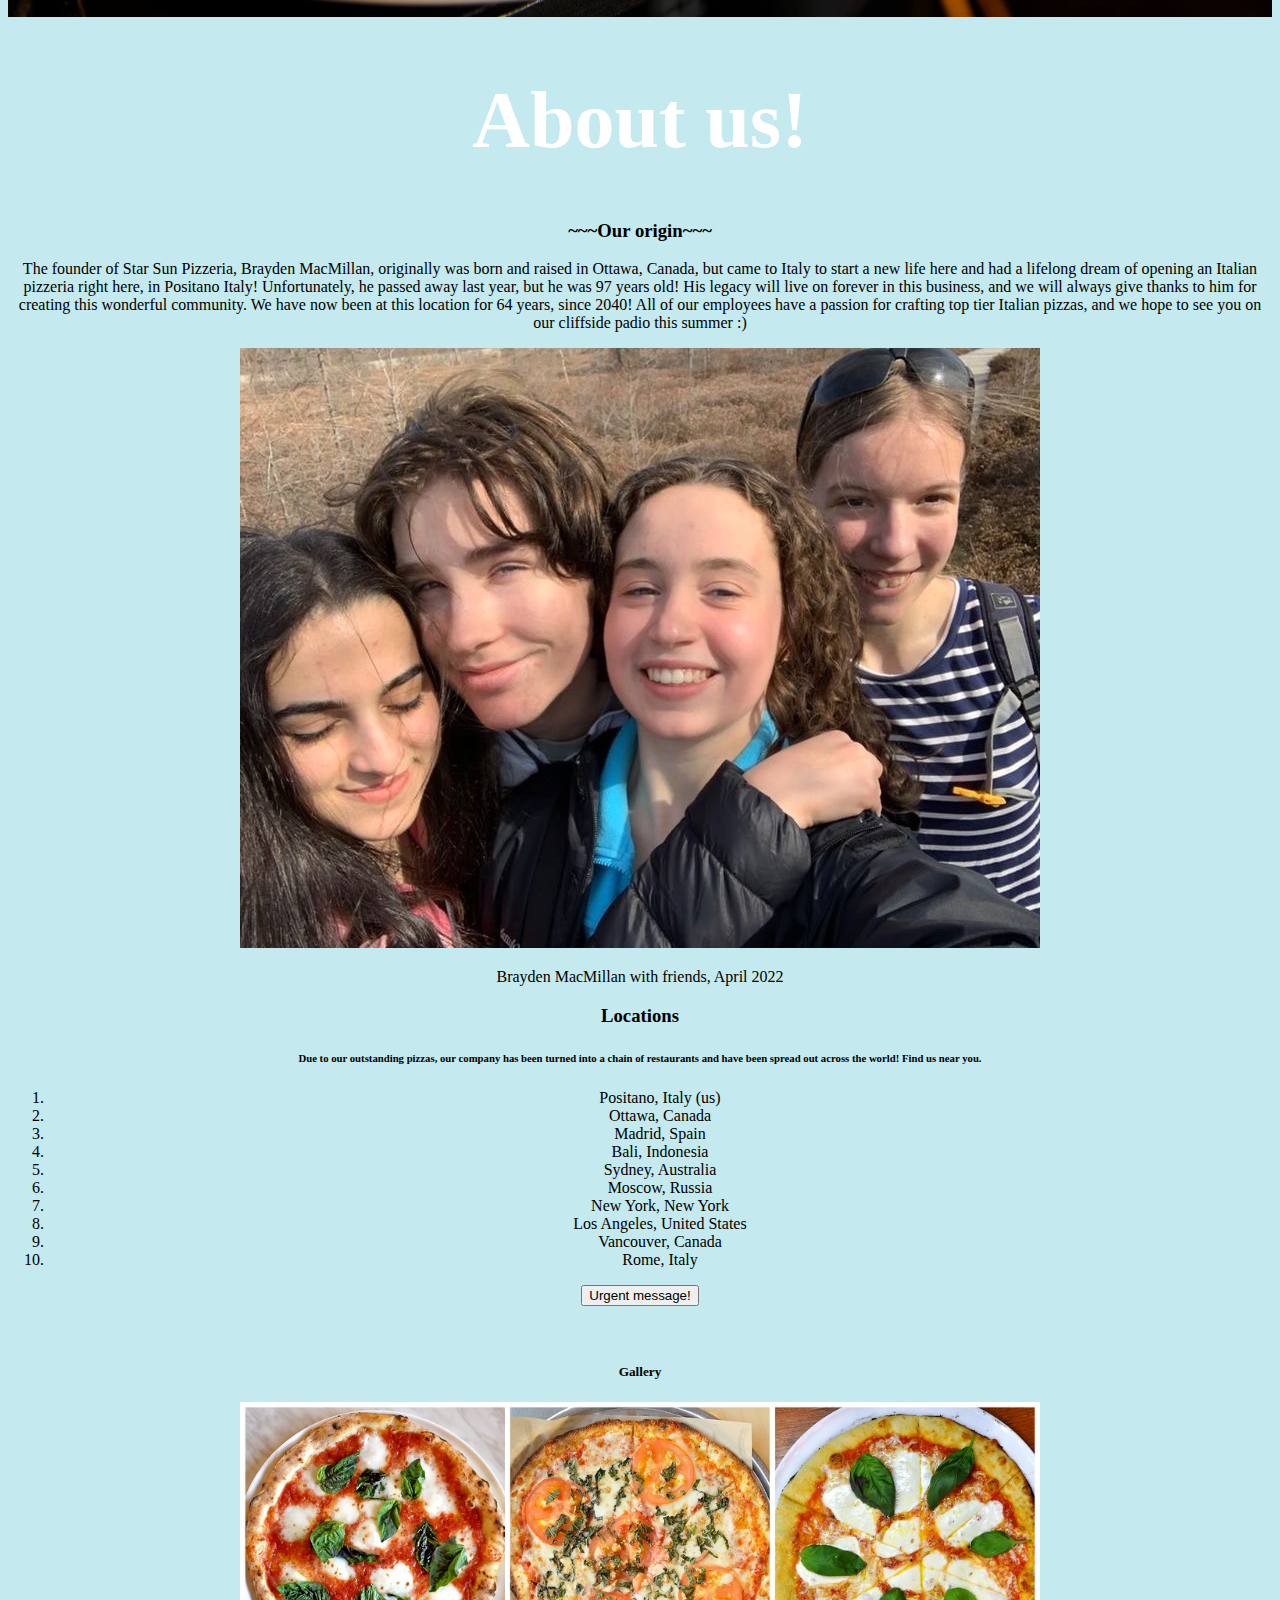
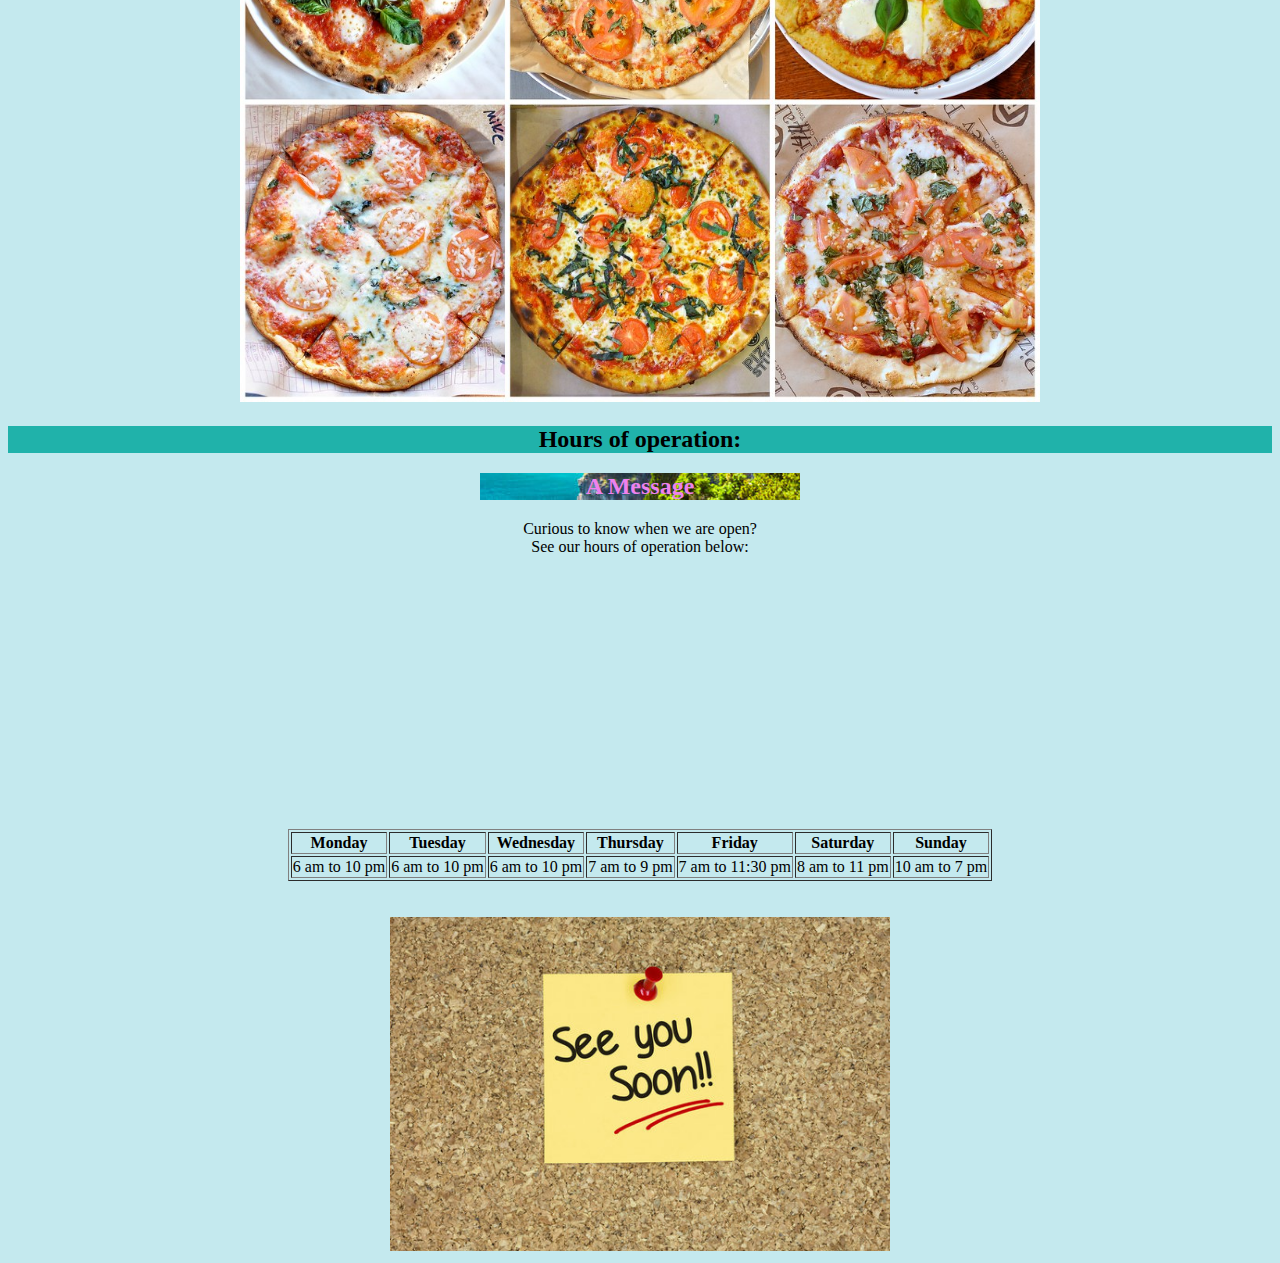
==== commit e0898280: "added a second webpage" ====
--- a/index.html
+++ b/index.html
@@ -25,7 +25,7 @@
   <div class="mdl-layout__drawer">
     <span class="mdl-layout-title">Place your order</span>
     <nav class="mdl-navigation">
-      <a class="mdl-navigation__link" href="https://assign-01-html-css-js.braydenmacmill1.repl.co/ultraviolence.html">Order food!</a>
+      <a class="mdl-navigation__link" href="https://assign-04-html-pizzaorder.braydenmacmill1.repl.co/index2.html">Order food!</a>
     </nav>
   </div>
   <main class="mdl-layout__content">
@@ -74,6 +74,7 @@
 
   <!-- An ordered list -->
   <center><ol>
+    <li>Positano, Italy (us)</li>
     <li>Ottawa, Canada</li>
     <li>Madrid, Spain</li>
     <li>Bali, Indonesia</li>
--- a/css/style.css
+++ b/css/style.css
@@ -1,7 +1,7 @@
 /* Created by: Brayden MacMillan
 * Created on: March 13 2022
 * This CSS file defines the style for index.html
-* ICS2O-Assign-01-HTML-CSS-JS
+* ICS2O-Assign-04-HTML-FoodOrder
 */
 
 .container {
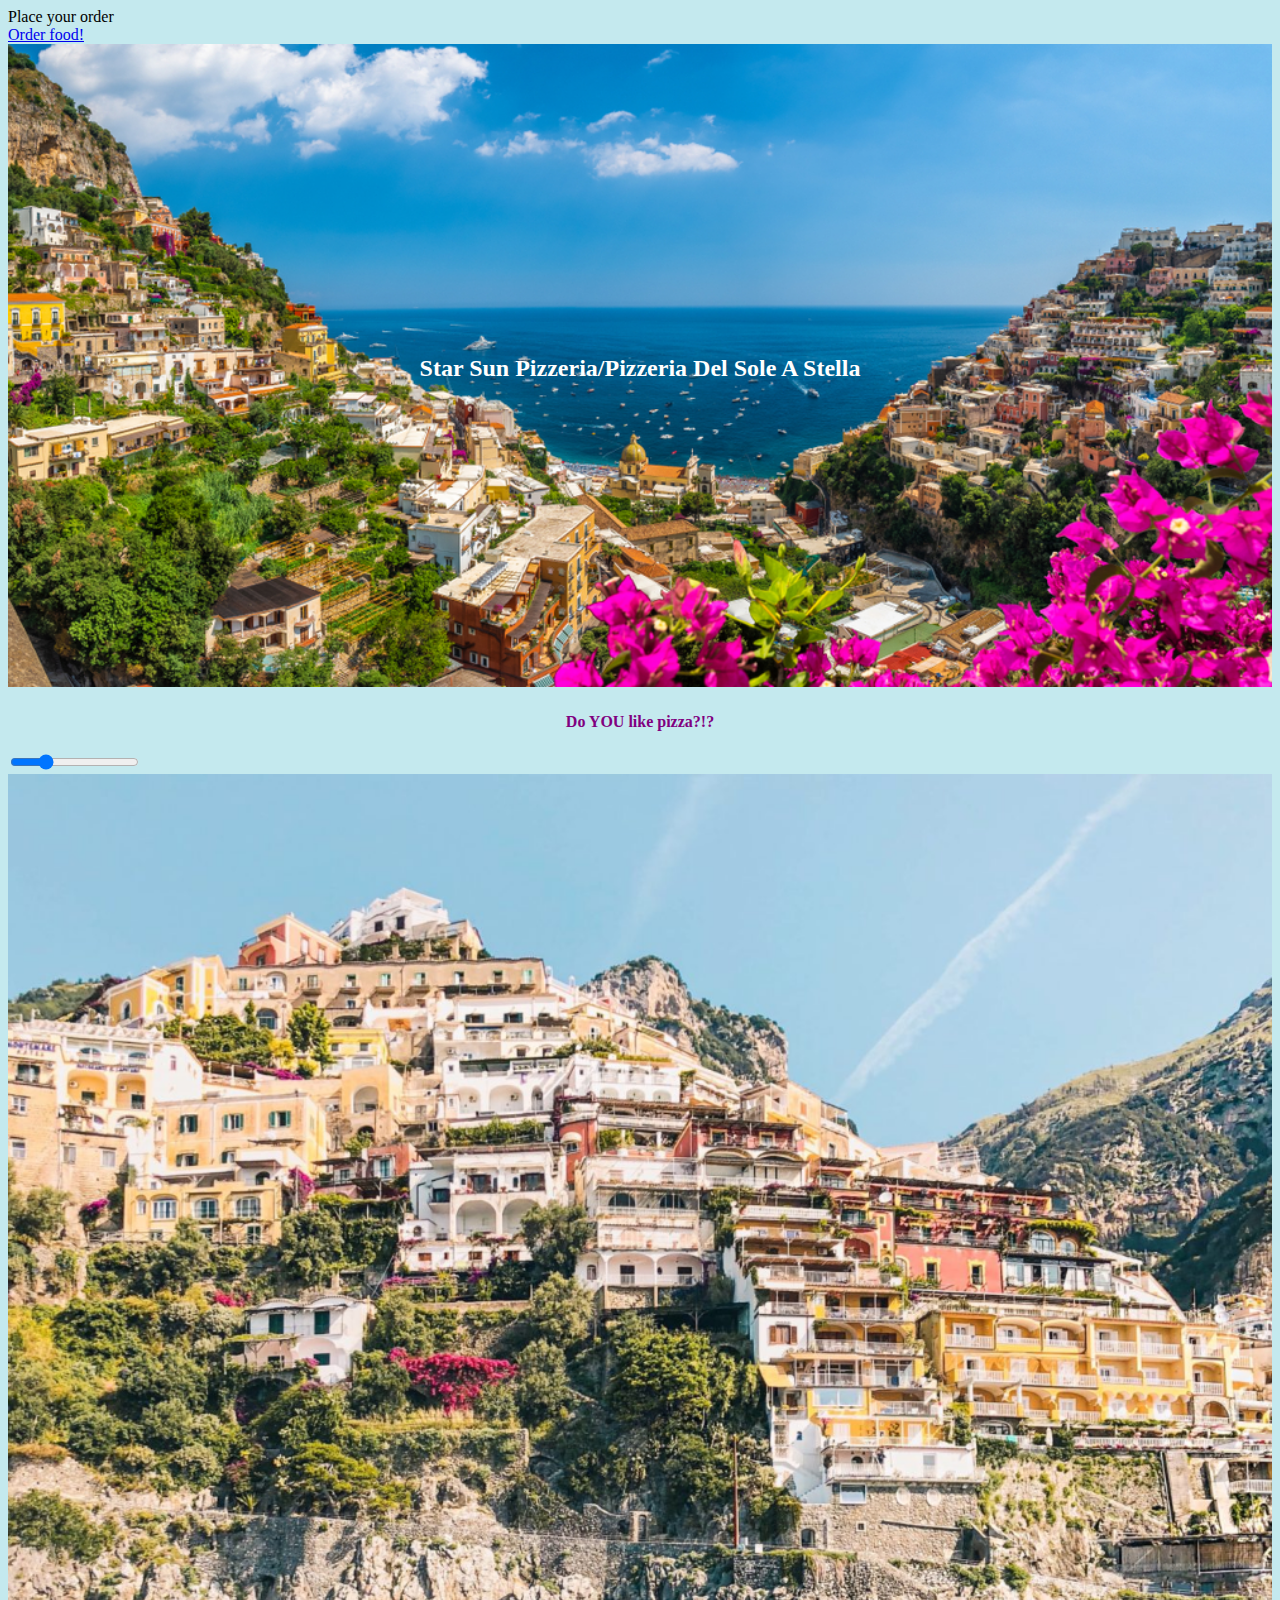
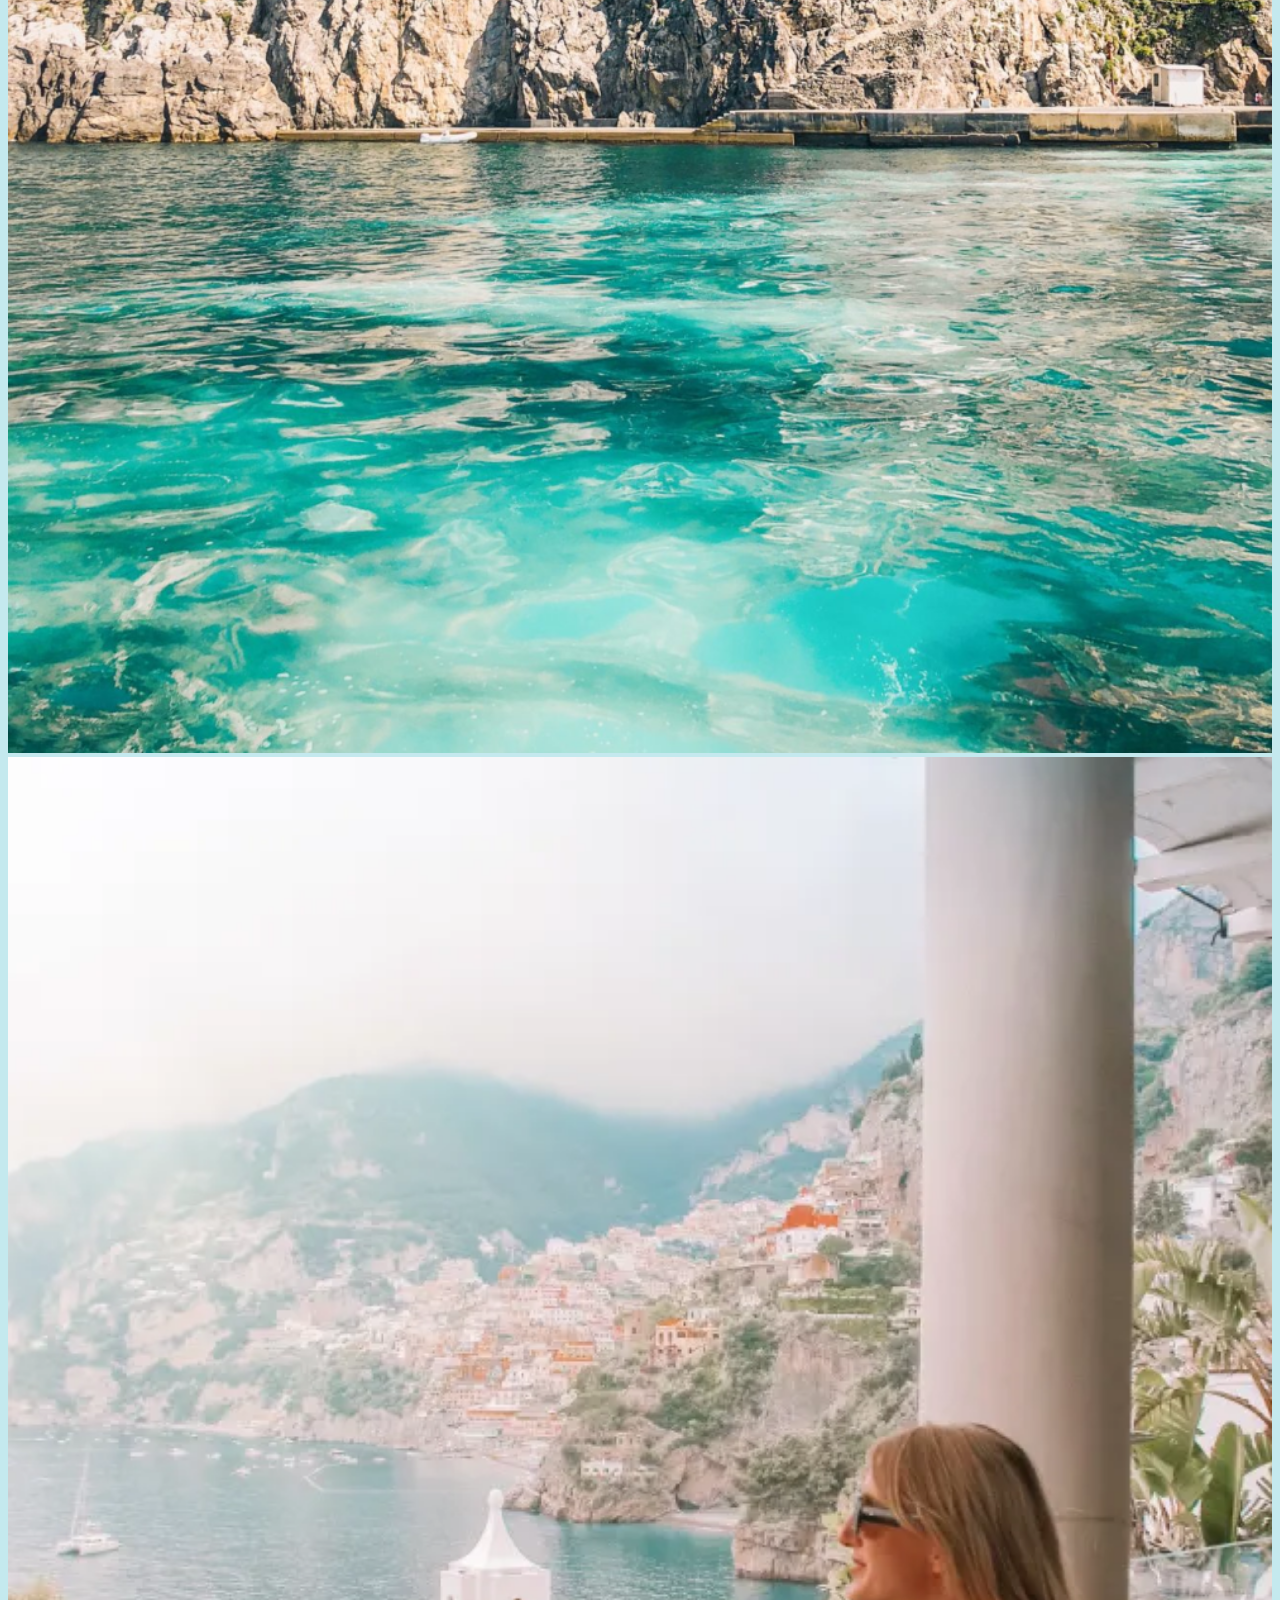
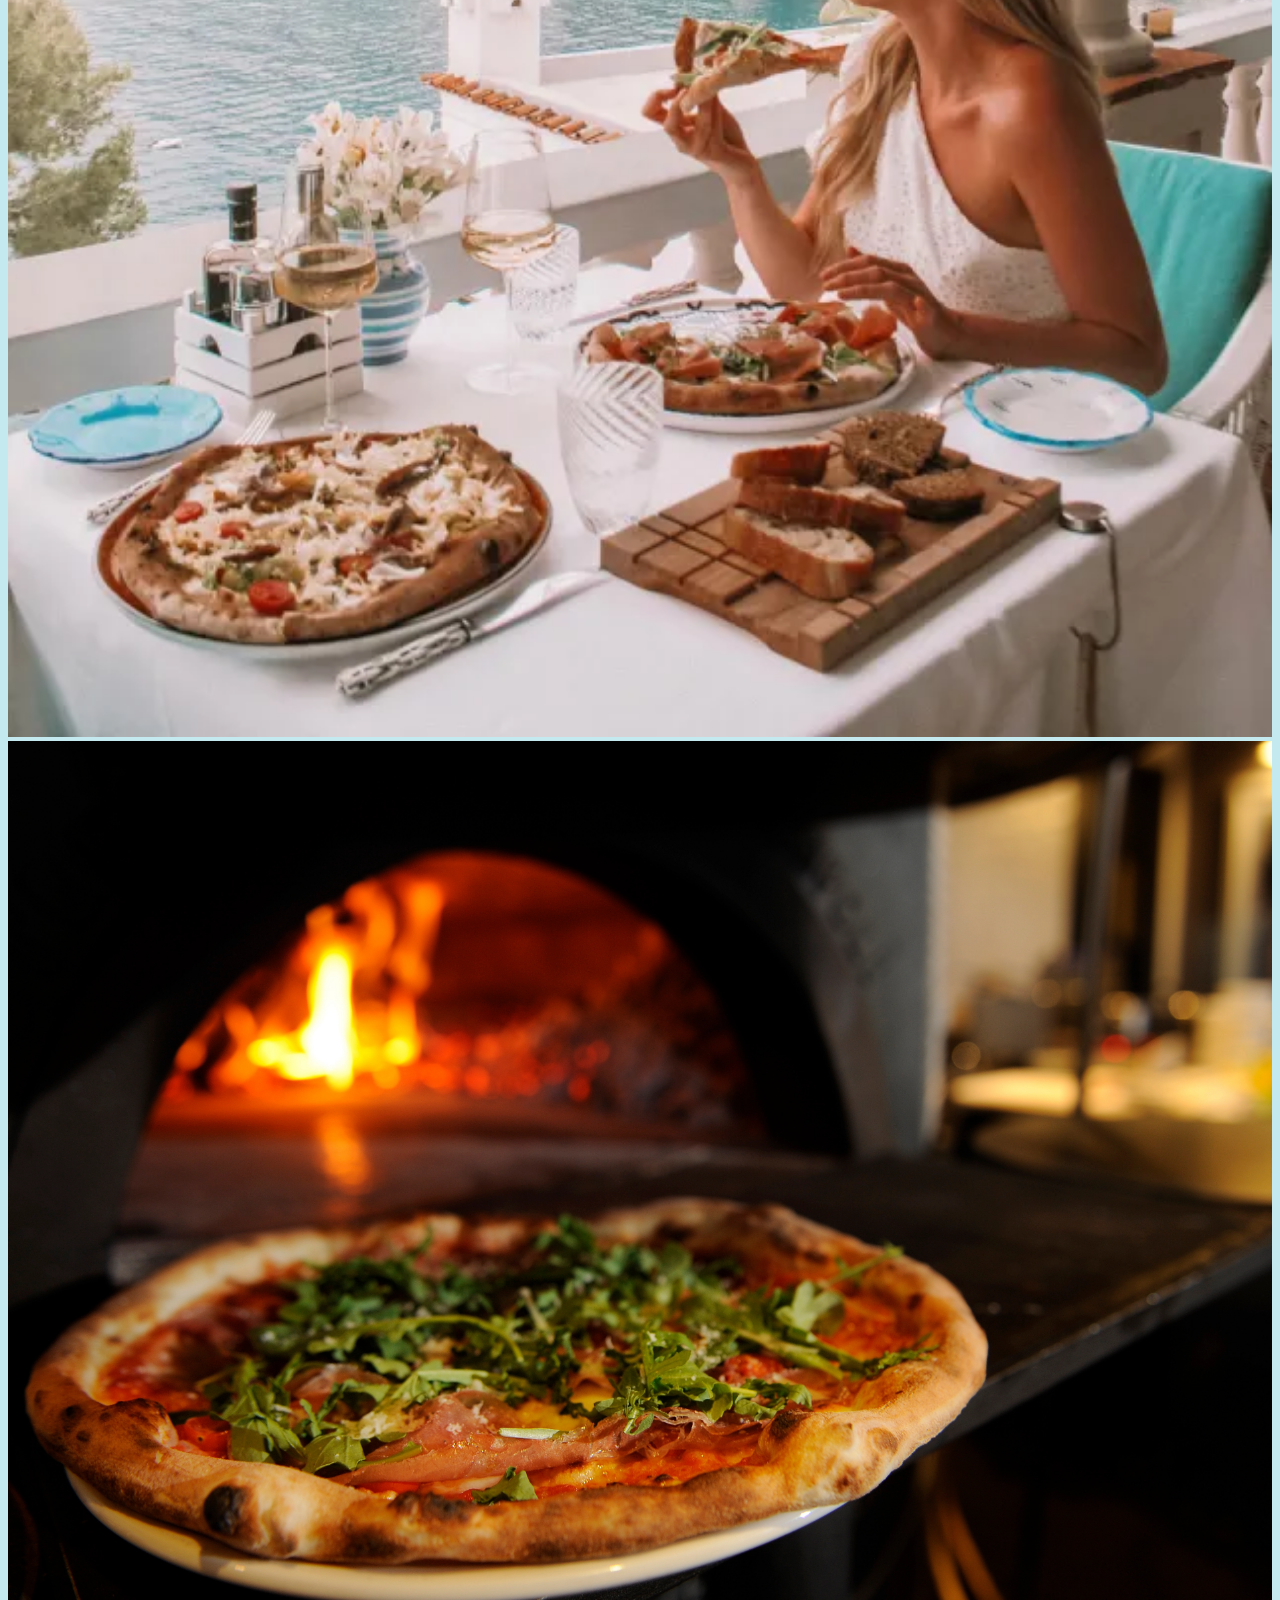
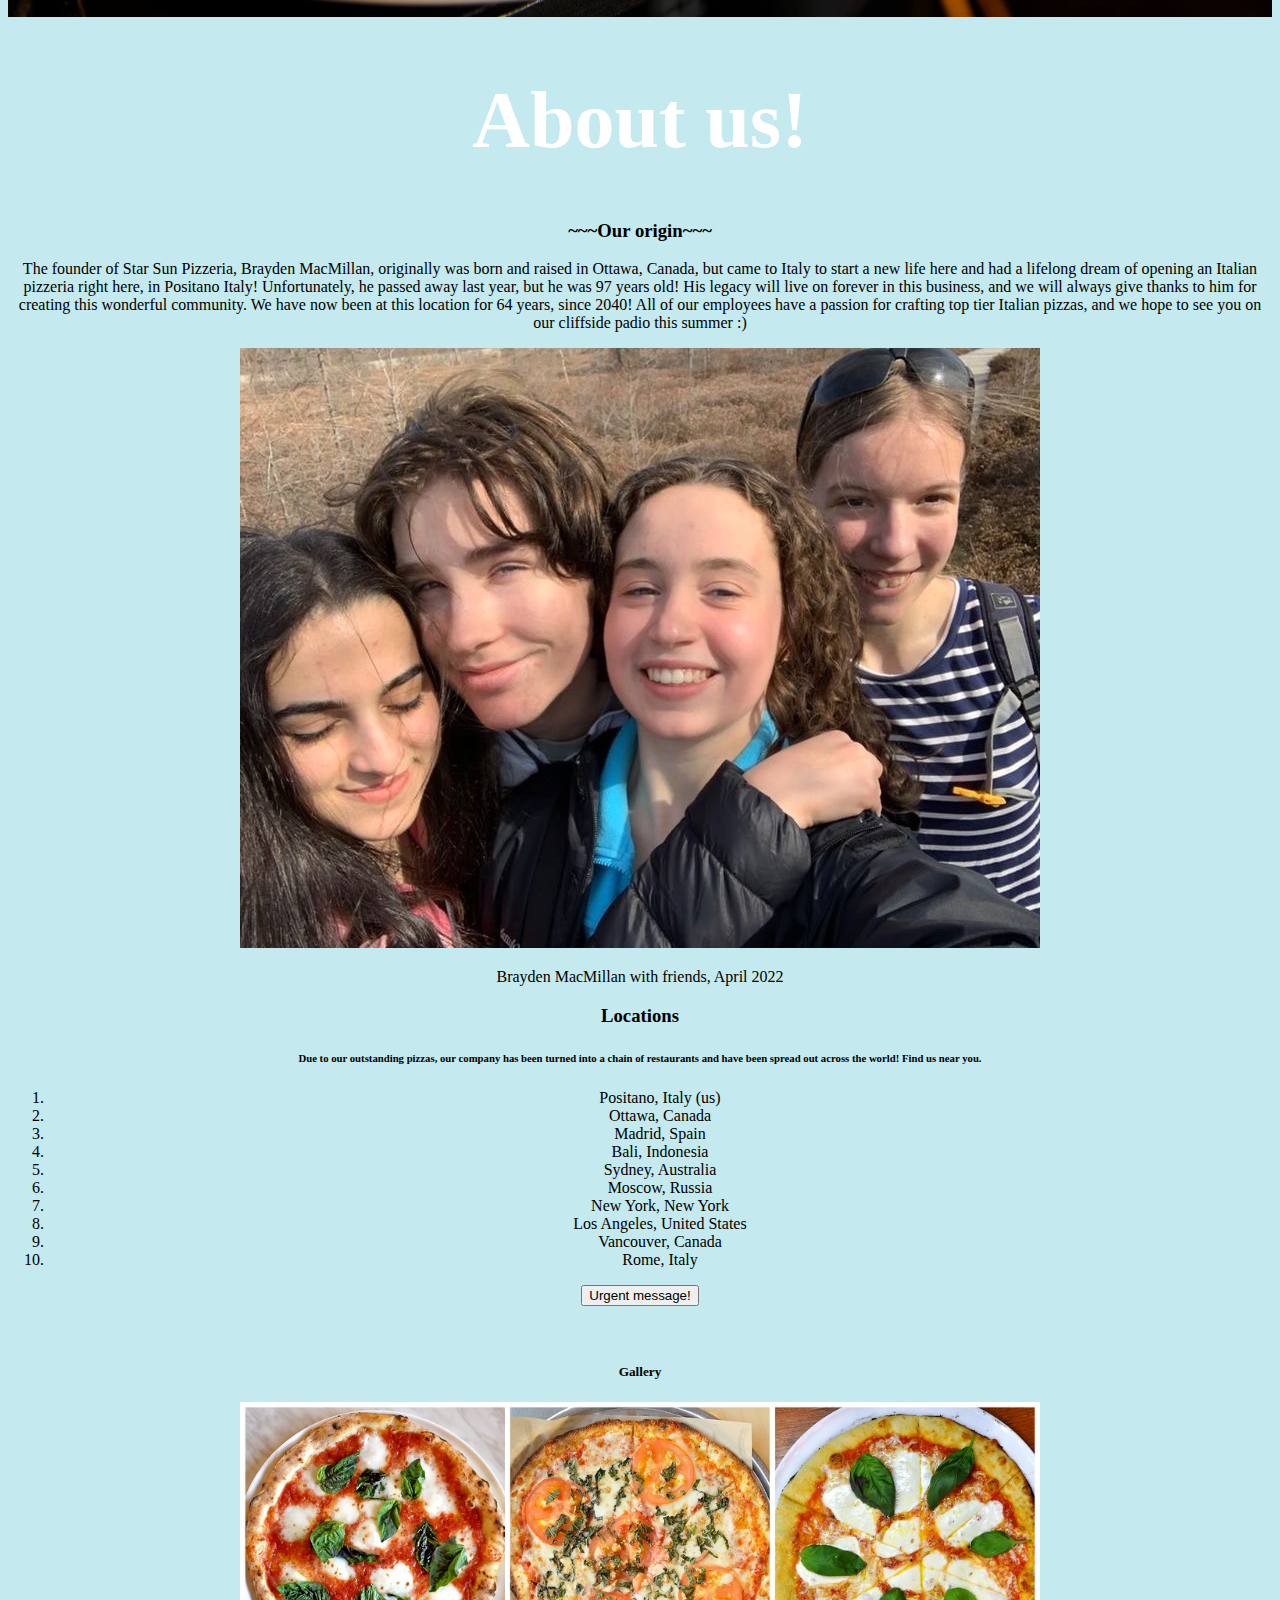
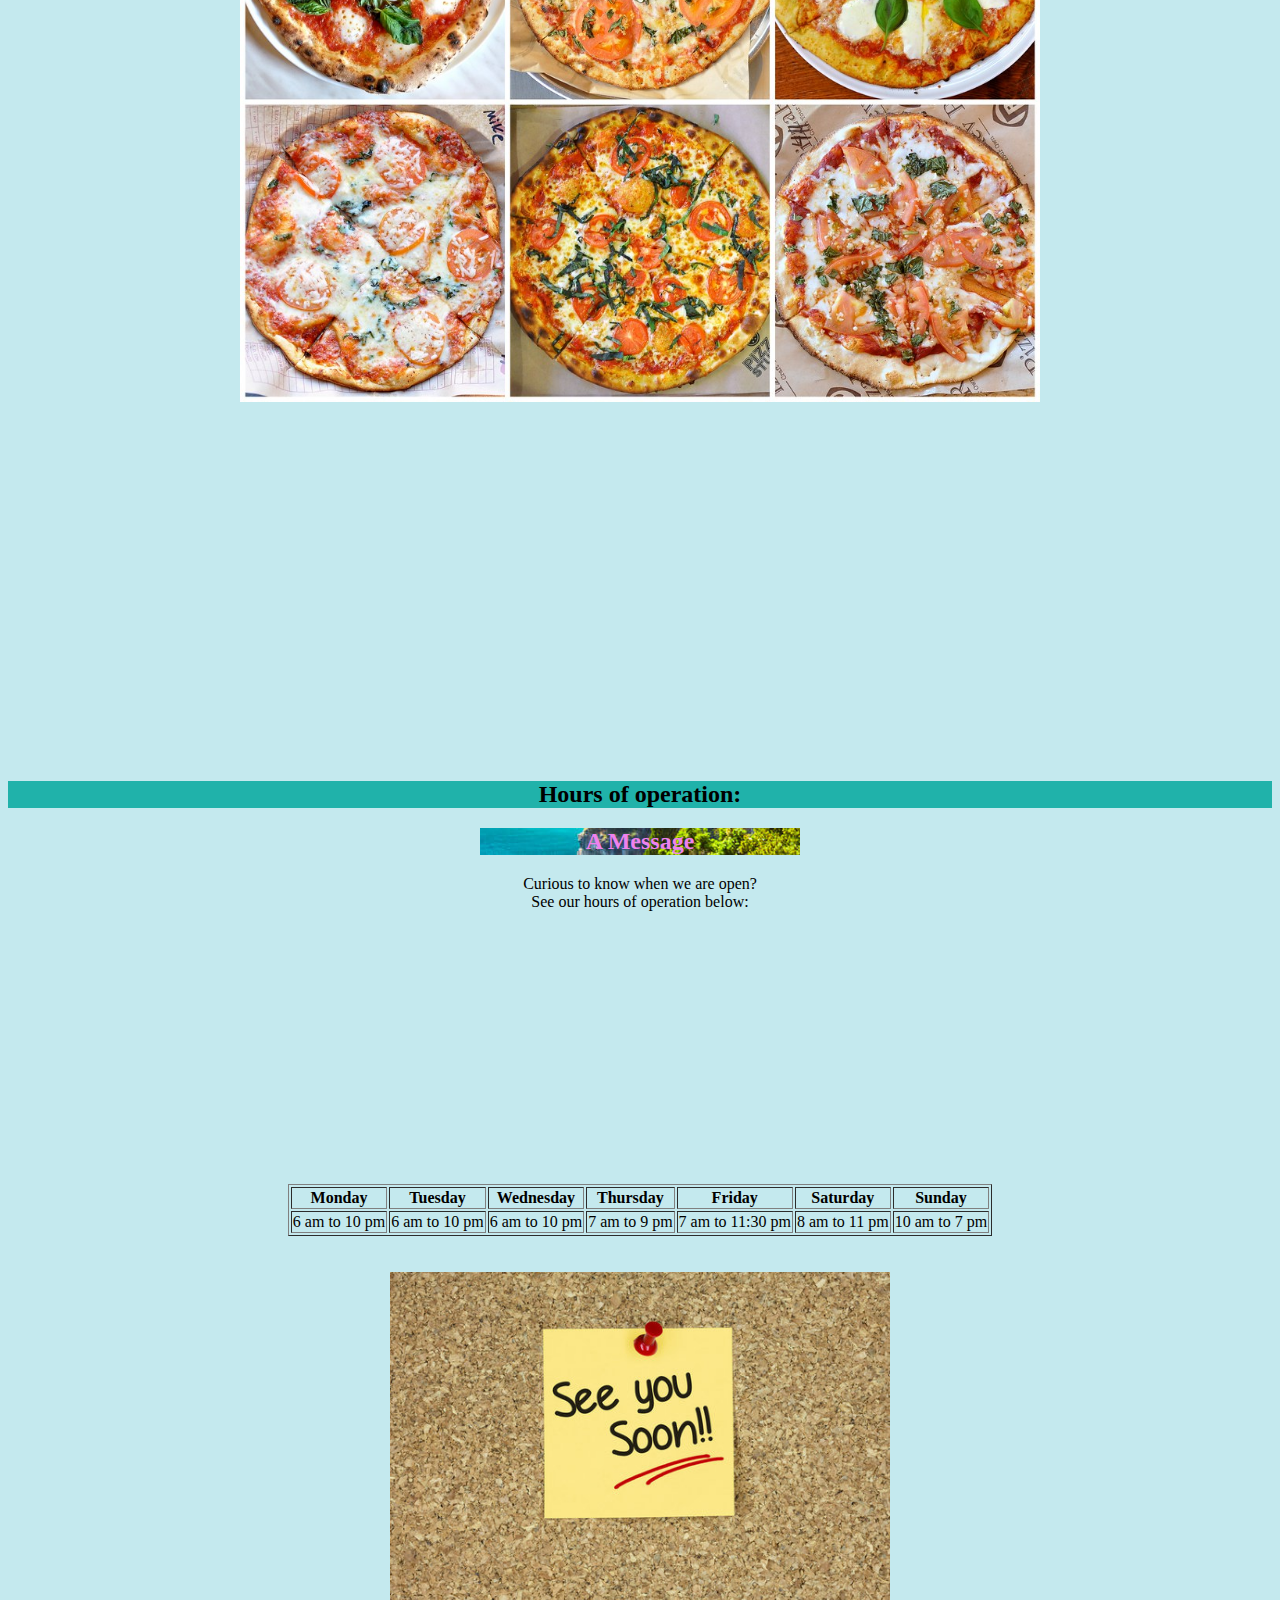
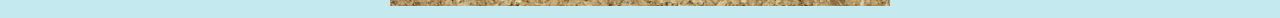
==== commit a6823929: "fixed CSS" ====
--- a/index.html
+++ b/index.html
@@ -102,7 +102,10 @@
 
 <!-- Another image for aesthetic -->
   <center><h5>Gallery</h5></center>
-  <center><img src="./images/pizzas.jpg" width="800" length="950"></center>
+  <center><img src="./images/pizzas.jpg" width="800" length="950"></center><br><br>
+
+<!-- adding a video -->
+    <iframe width="560" height="315" src="https://www.youtube.com/embed/76lAXtHr3mo" title="YouTube video player" frameborder="0" allow="accelerometer; autoplay; clipboard-write; encrypted-media; gyroscope; picture-in-picture" allowfullscreen></iframe>
 
 <!-- Header -->
       <center><h2 style="background-color:lightseagreen"><font face="Garamond">Hours of operation:</font></h2></center>
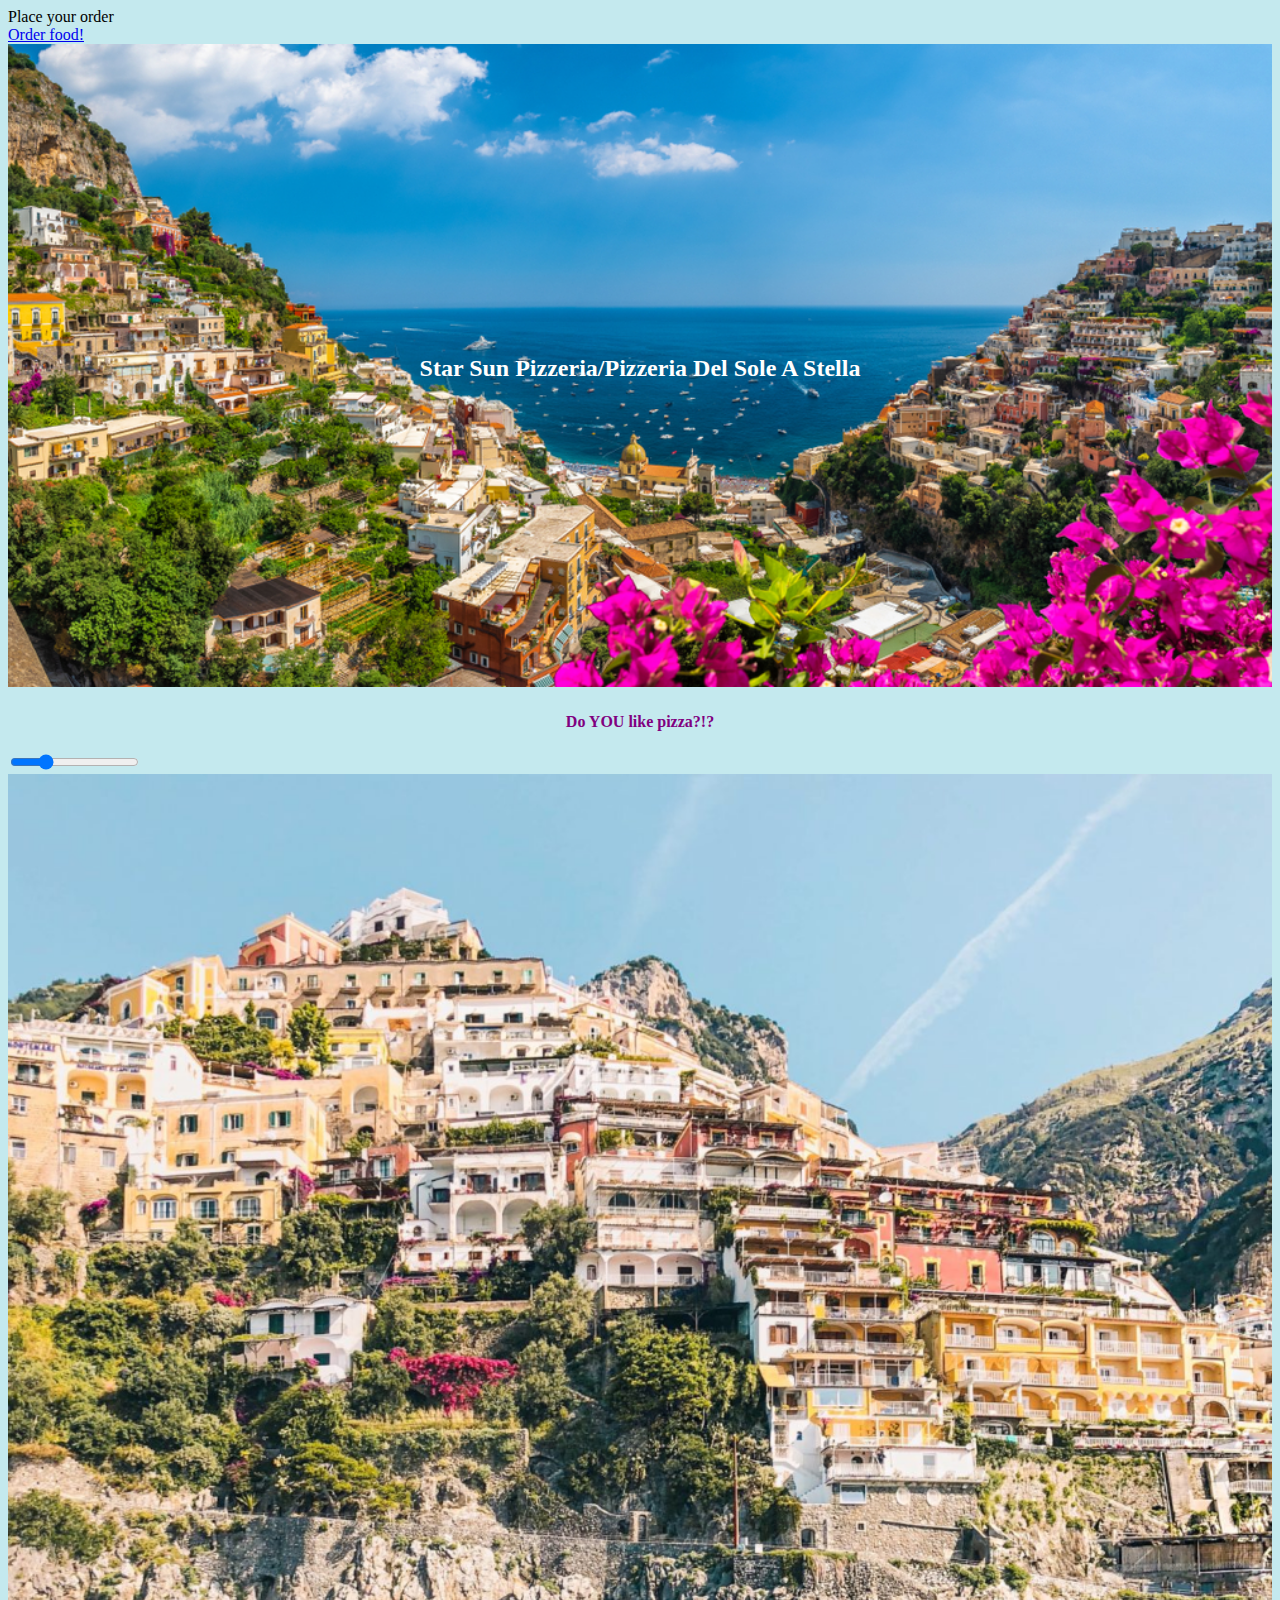
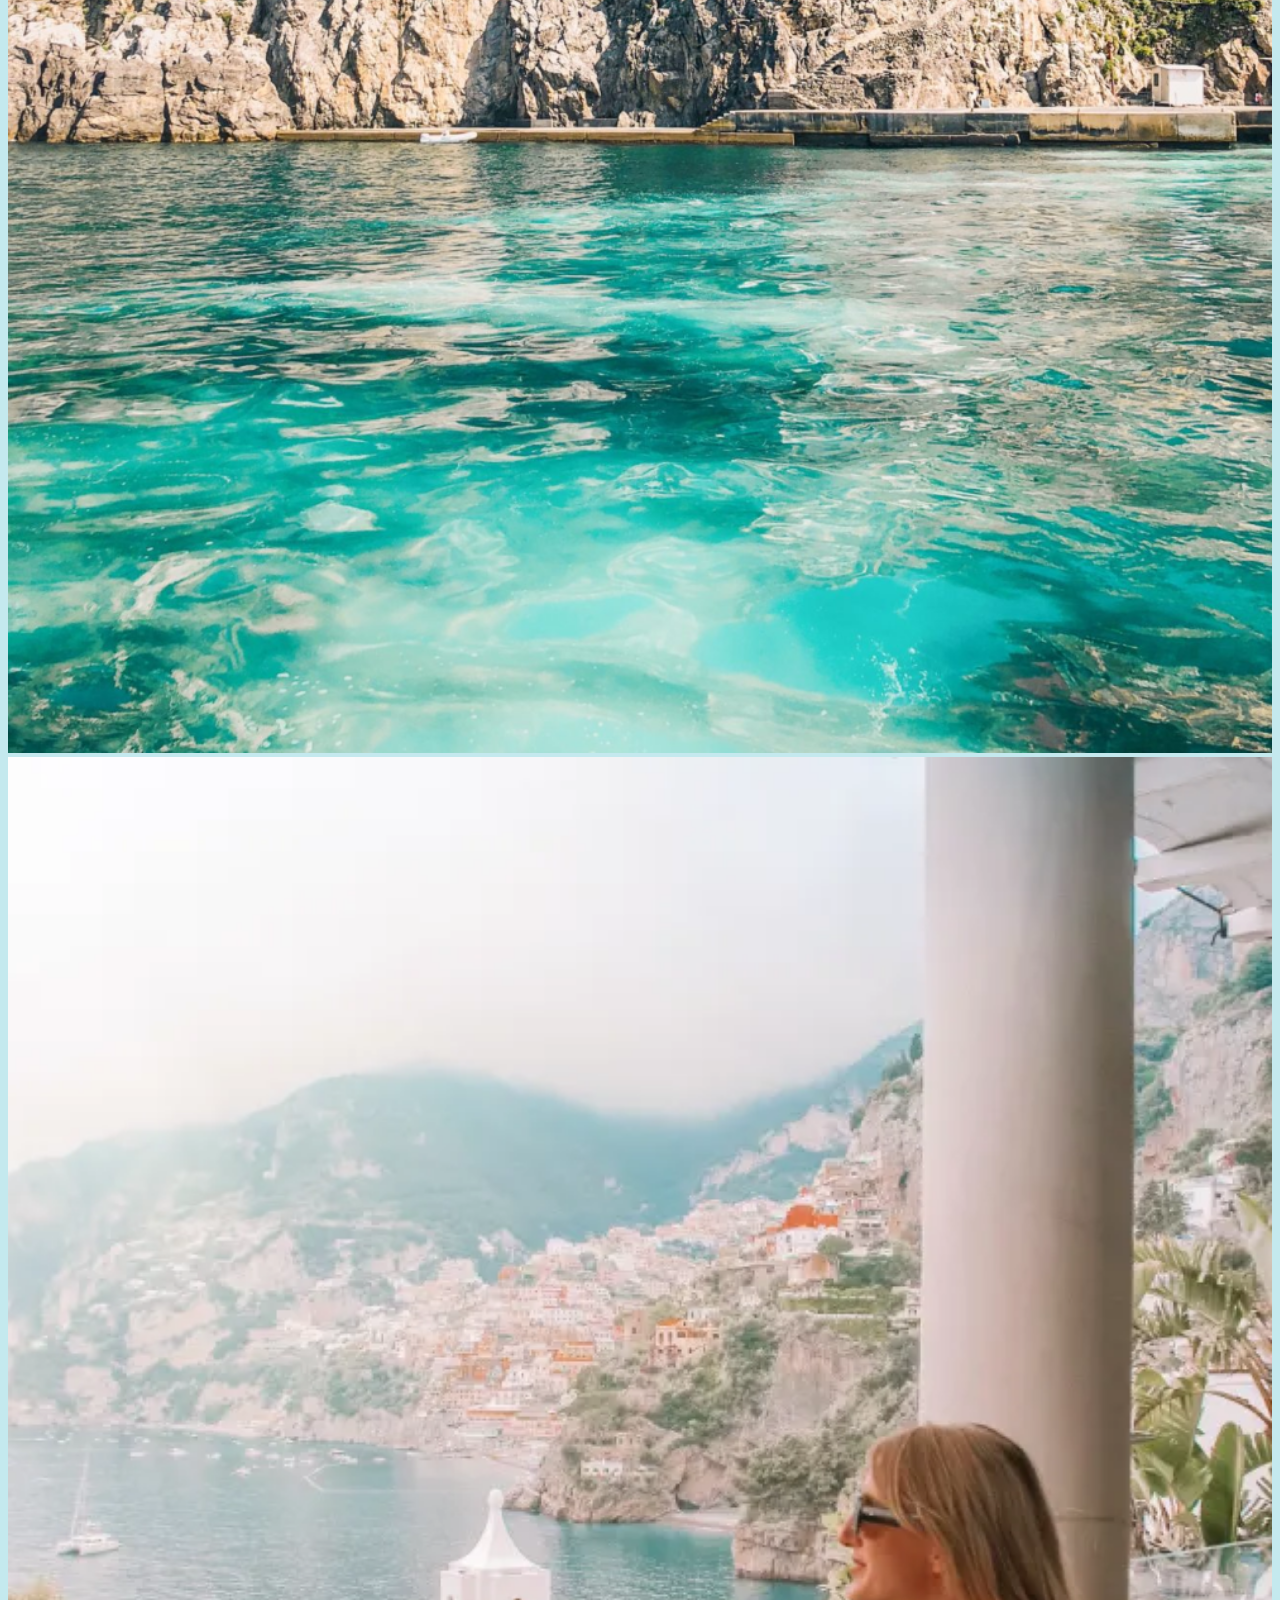
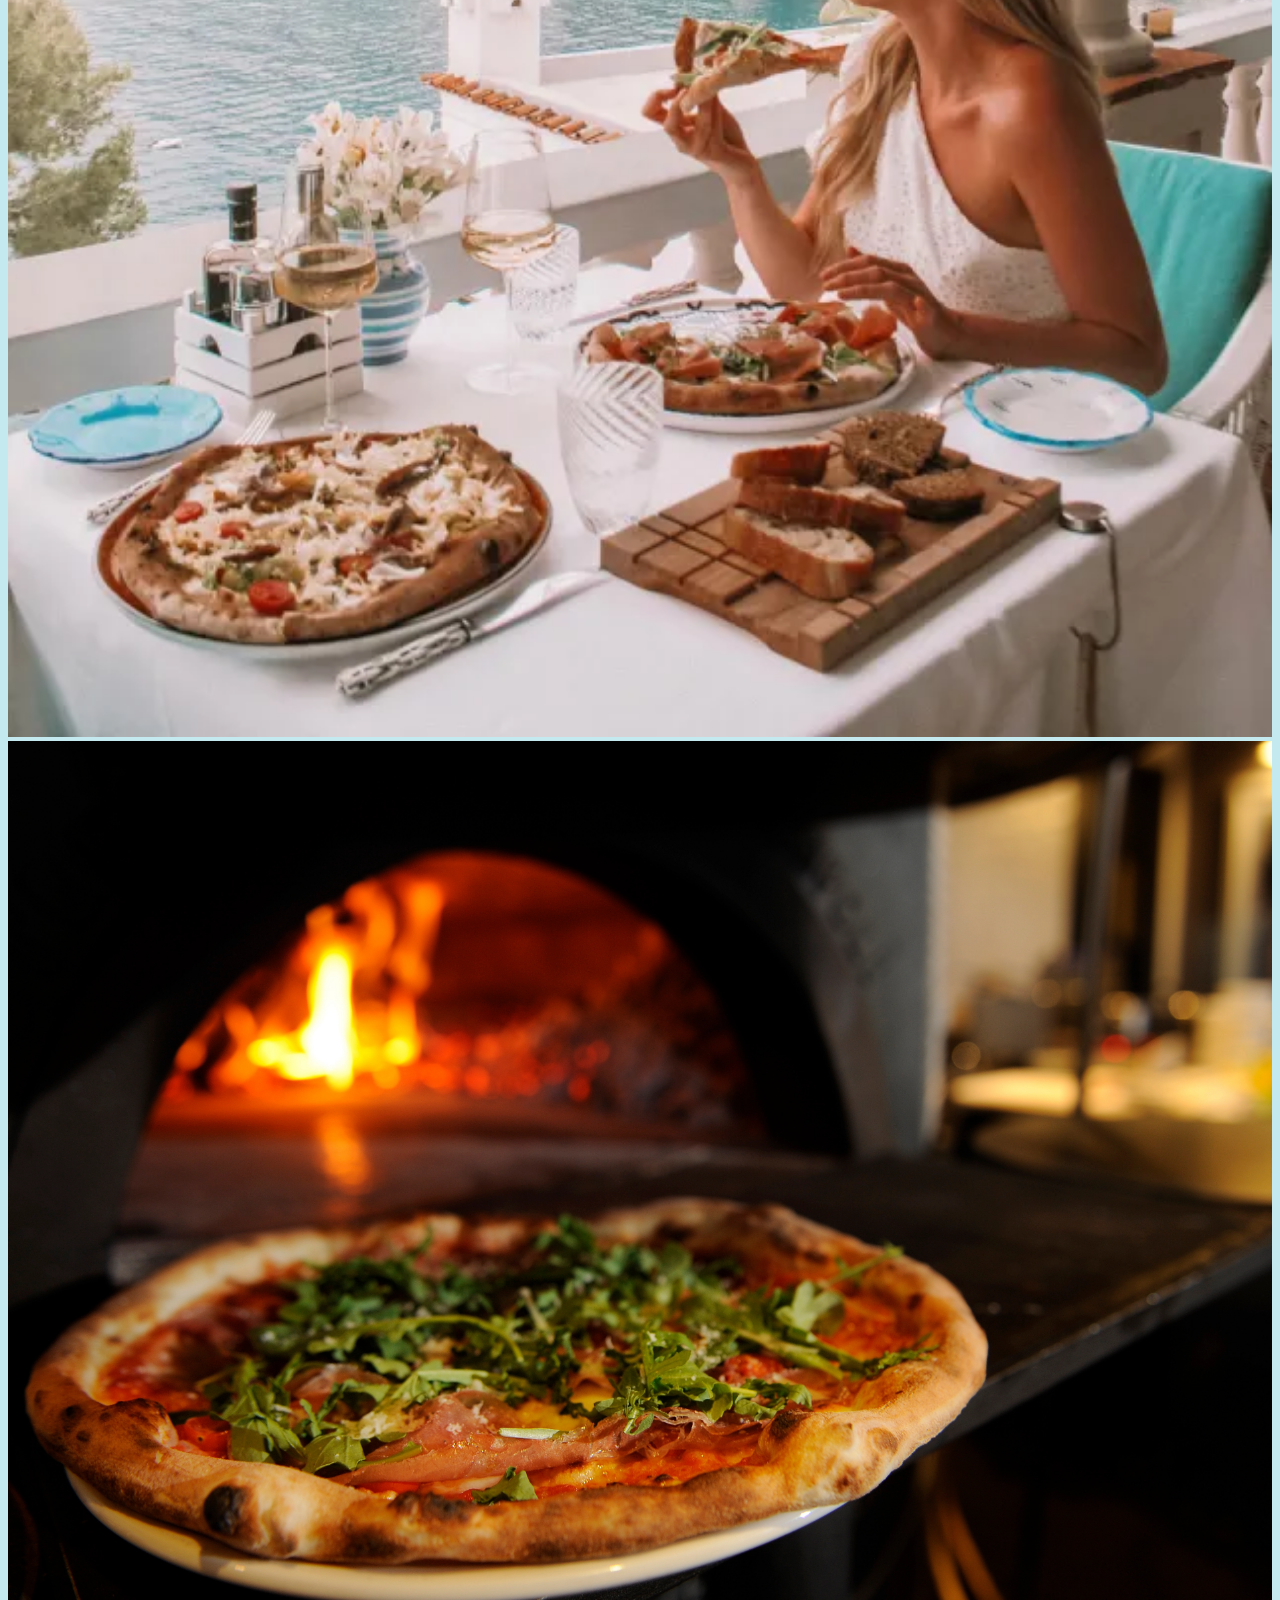
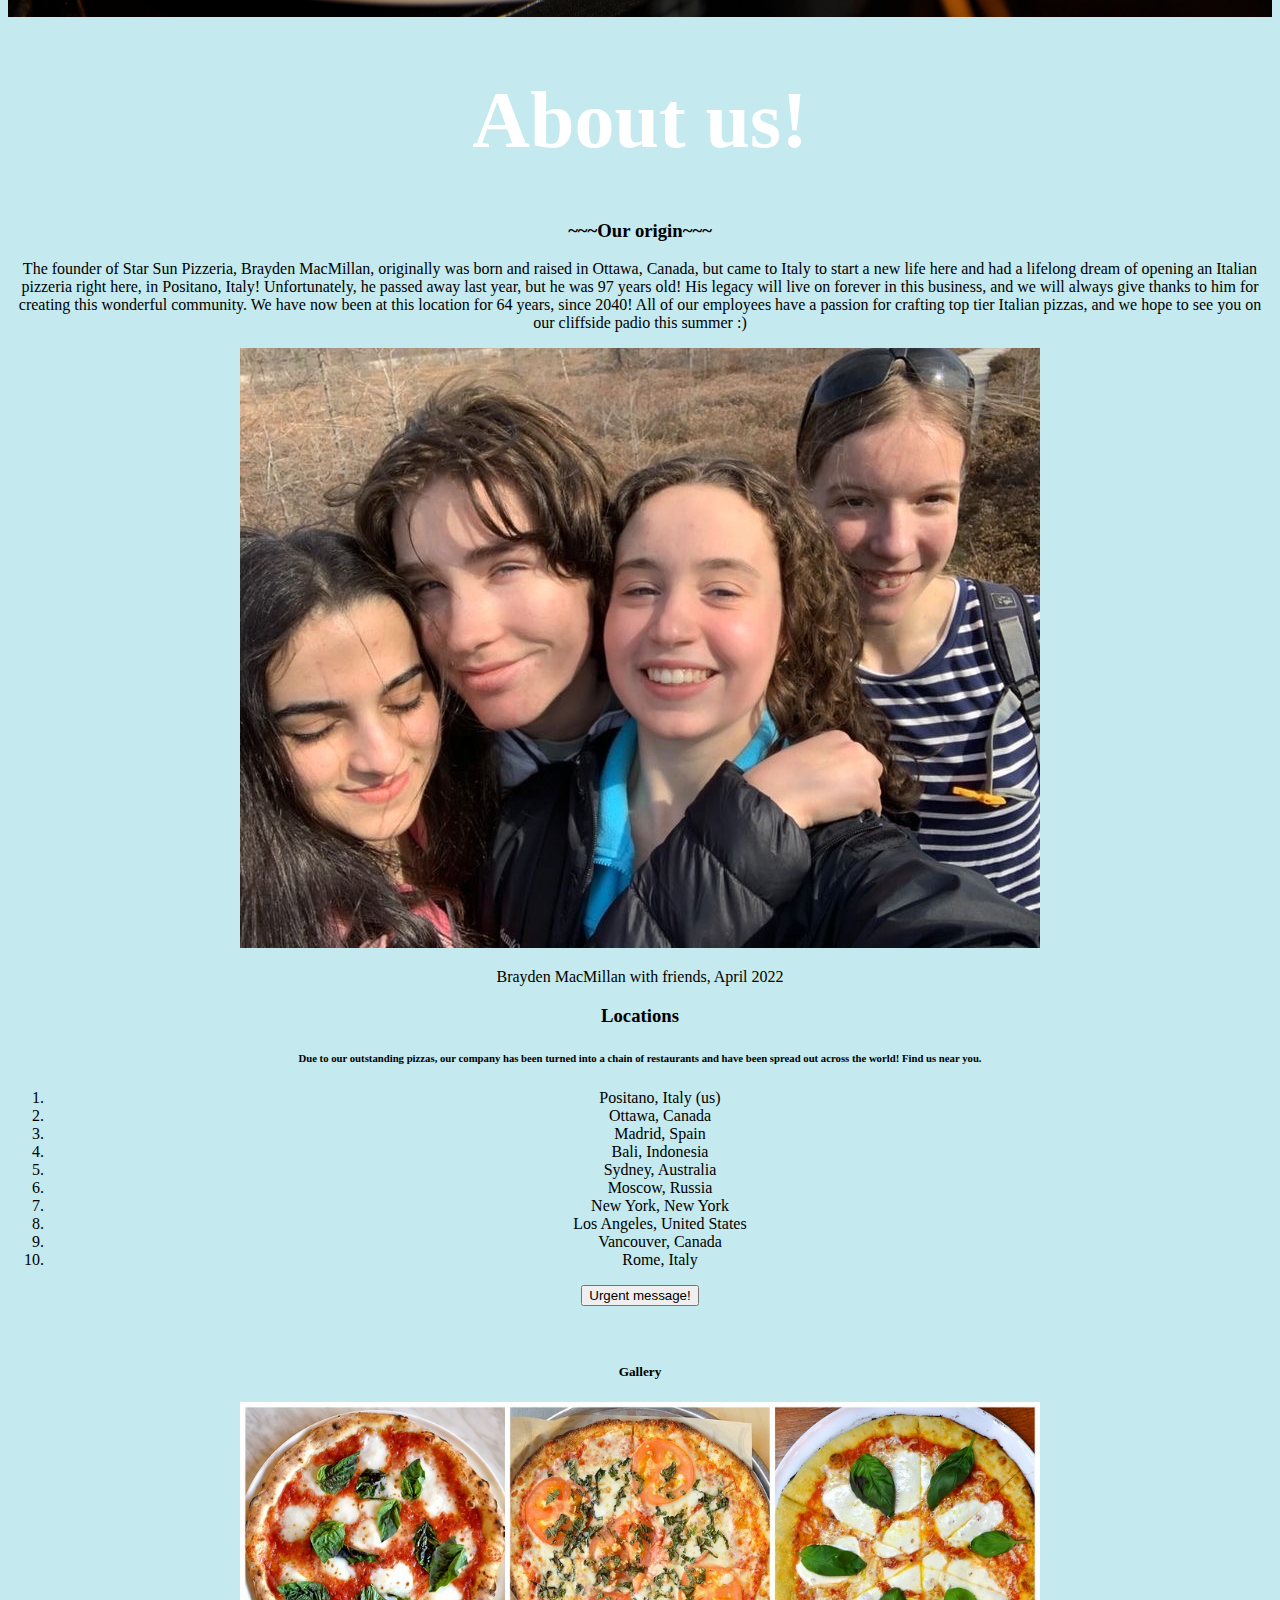
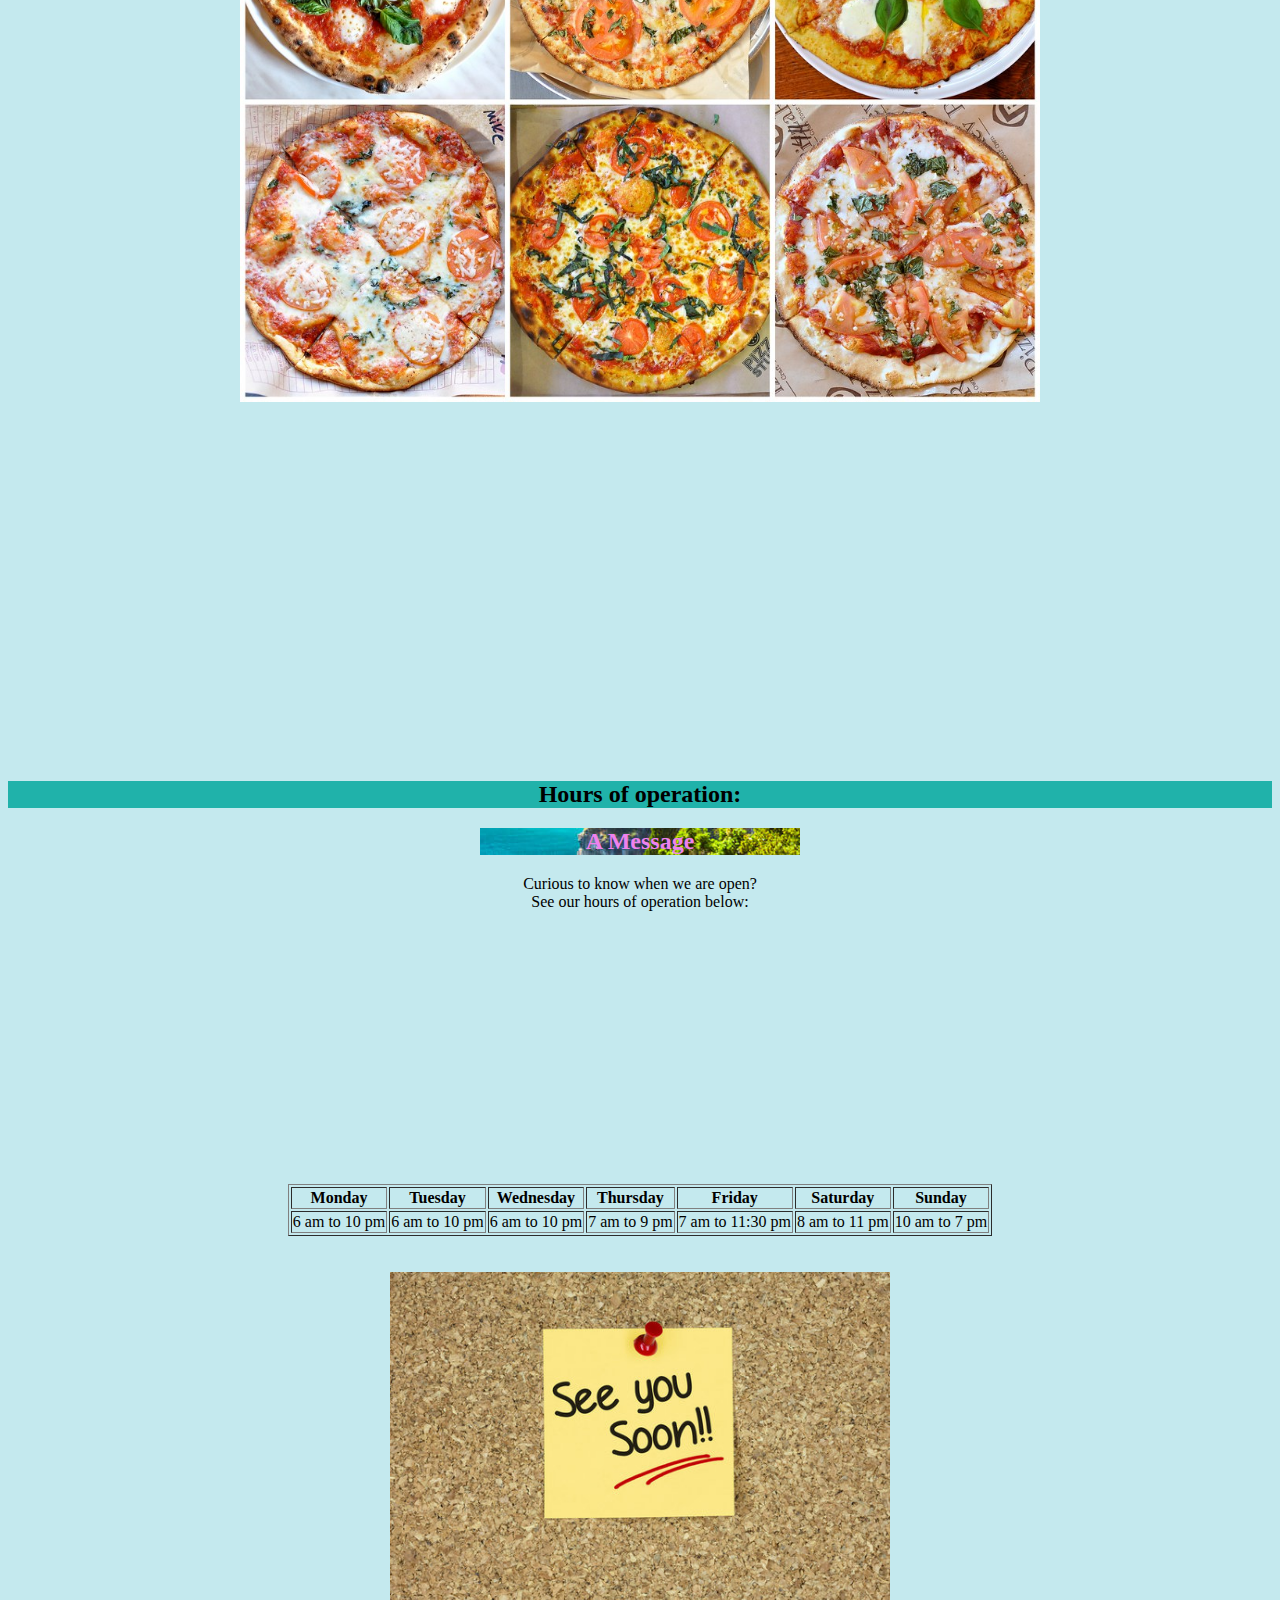
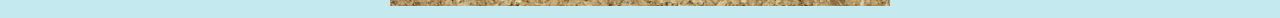
==== commit cf46441a: "added extra constants" ====
--- a/index.html
+++ b/index.html
@@ -1,7 +1,8 @@
 <!DOCTYPE html>
 <html lang="en-ca">
   <head>
-<meta charset="utf-8">
+<!-- metadata -->
+    <meta charset="utf-8">
     <meta name="description" content="My fourth Assignment">
     <meta name="keywords" content="immaculata, ics2o">
     <meta name="author" content="Brayden MacMillan">
@@ -16,11 +17,12 @@
     <link rel="stylesheet" href="https://fonts.googleapis.com/icon?family=Material+Icons">
     <link rel="stylesheet" href="https://code.getmdl.io/1.3.0/material.cyan-pink.min.css" />
     <title>Assignment 1</title>
-    <!-- Link to CSS sheet -->
+    
+<!-- Link to CSS file sheet -->
     <link rel="stylesheet" href="./css/style.css">
   </head>
   
-  <!-- No header, and the drawer stays open on larger screens (fixed drawer). -->
+<!-- MDL layout linking to second webpage -->
 <div class="mdl-layout mdl-js-layout mdl-layout--fixed-drawer">
   <div class="mdl-layout__drawer">
     <span class="mdl-layout-title">Place your order</span>
@@ -41,38 +43,39 @@
   <h2 style="color:white"><font face="Times New Roman"><div class="centered">Star Sun Pizzeria/Pizzeria Del Sole A Stella</div></h2>
 </div>
 
- <!-- Slider with Starting Value -->
-				<center><h4 style="color:purple">Do YOU like pizza?!?</h4></center>
-				<input class="mdl-slider mdl-js-slider" type="range" min="0" max="100" value="25" tabindex="0">
+<!-- Slider with Starting Value -->
+	<center><h4 style="color:purple">Do YOU like pizza?!?</h4></center>
+		<input class="mdl-slider mdl-js-slider" type="range" min="0" max="100" value="25" tabindex="0">
 
   <!-- Side by side images -->
-  
 <div class="row">
   <div class="column">
-    <img src="./images/water.png" alt="Ocean" style="width:100%">
+    <img src="./images/water.png" alt="Water" style="width:100%">
   </div>
   <div class="column">
-    <img src="./images/pizza2.webp" alt="Lana" style="width:100%">
+    <img src="./images/pizza2.webp" alt="Italy" style="width:100%">
   </div>
   <div class="column">
-    <img src="./images/wooden.webp" alt="Stove" style="width:100%">
+    <img src="./images/wooden.webp" alt="Pizza" style="width:100%">
   </div>
 </div>
 
-  <!-- Writing portion of this webpage -->
+<!-- Glowing text -->
   <h1 class="glow">About us!</h1>
 
+<!-- Adding background information on my restaurant -->
   <center><h3>~~~Our origin~~~</h3></center>
-  <center><p style="color:black">The founder of Star Sun Pizzeria, Brayden MacMillan, originally was born and raised in Ottawa, Canada, but came to Italy to start a new life here and had a lifelong dream of opening an Italian pizzeria right here, in Positano Italy! Unfortunately, he passed away last year, but he was 97 years old! His legacy will live on forever in this business, and we will always give thanks to him for creating this wonderful community. We have now been at this location for 64 years, since 2040! All of our employees have a passion for crafting top tier Italian pizzas, and we hope to see you on our cliffside padio this summer :)  </p></center>
+  <center><p style="color:black">The founder of Star Sun Pizzeria, Brayden MacMillan, originally was born and raised in Ottawa, Canada, but came to Italy to start a new life here and had a lifelong dream of opening an Italian pizzeria right here, in Positano, Italy! Unfortunately, he passed away last year, but he was 97 years old! His legacy will live on forever in this business, and we will always give thanks to him for creating this wonderful community. We have now been at this location for 64 years, since 2040! All of our employees have a passion for crafting top tier Italian pizzas, and we hope to see you on our cliffside padio this summer :)  </p></center>
 
-<!-- adding an image -->
-    <center><img src="./images/friends.JPG"></center>
+<!-- adding an image of my friends and I -->
+    <center><img src="./images/friends.JPG"> </center>
    <center><p>Brayden MacMillan with friends, April 2022</p></center>
-  
+
+<!-- Showing my restaurant locations across the world -->
   <center><h3>Locations</h3></center>
   <center><h6>Due to our outstanding pizzas, our company has been turned into a chain of restaurants and have been spread out across the world! Find us near you. </h6></center>
 
-  <!-- An ordered list -->
+<!-- An ordered list -->
   <center><ol>
     <li>Positano, Italy (us)</li>
     <li>Ottawa, Canada</li>
@@ -86,7 +89,7 @@
     <li>Rome, Italy</li>
   </ol></center>
 
-  <!-- Adding a MDL button -->
+<!-- Adding a MDL button asking user a question -->
   <script defer src="https://code.getmdl.io/1.3.0/material.min.js"></script>
     <script>
       function myButtonClicked() {
@@ -94,7 +97,7 @@
       }
     </script>
 
-  <!-- Colored raised button -->
+<!-- Colored raised button -->
 		<center><button onclick="myButtonClicked()" class="mdl-button mdl-js-button mdl-button--raised mdl-button--colored">
 		  Urgent message!
 		</button></center>
@@ -104,13 +107,13 @@
   <center><h5>Gallery</h5></center>
   <center><img src="./images/pizzas.jpg" width="800" length="950"></center><br><br>
 
-<!-- adding a video -->
+<!-- adding a video showcasing Positano, Italy -->
     <iframe width="560" height="315" src="https://www.youtube.com/embed/76lAXtHr3mo" title="YouTube video player" frameborder="0" allow="accelerometer; autoplay; clipboard-write; encrypted-media; gyroscope; picture-in-picture" allowfullscreen></iframe>
 
-<!-- Header -->
+<!-- Header showing hours of operation of my restaurant -->
       <center><h2 style="background-color:lightseagreen"><font face="Garamond">Hours of operation:</font></h2></center>
     
-<!-- Square card (this style part must be in index.html and style3.css in order to work! ) -->
+<!-- CSS part of square card asking if user is curious to know when my restaurant is operating (this style part must be in index.html and style.css in order to work! ) -->
 <style>
 .demo-card-square.mdl-card {
   width: 320px;
@@ -122,8 +125,10 @@
     url('./images/italy.jpg') bottom right 15% no-repeat #46B6AC;
 }
 </style>
+
+<!-- HTML part of the square card -->
 <center>
-<div class="demo-card-square mdl-card mdl-shadow--2dp">
+  <div class="demo-card-square mdl-card mdl-shadow--2dp">
   <div class="mdl-card__title mdl-card--expand">
     <h2 class="mdl-card__title-text">A Message</h2>
   </div>
@@ -135,13 +140,14 @@
       See our hours of operation below:
     </a>
   </div>
-</div>
+  </div>
 </center>
     <br>
     <br>
 
-<!-- A table -->
- <center><table border="1">
+<!-- A table displaying schedule of operation -->
+ <center>
+   <table border="1">
           <tr>
             <th>Monday</th>
             <th>Tuesday</th>
@@ -160,9 +166,10 @@
             <td>8 am to 11 pm</td>
             <td>10 am to 7 pm</td>
           </tr>
-         </table></center><br><br>
+   </table>
+ </center><br><br>
 
-    <!-- Another image -->
+<!-- Another image for aesthetics -->
     <center><img src="./images/message.jpg" width="500" length="900"></center>
   </body>
 </html>--- a/css/style.css
+++ b/css/style.css
@@ -1,7 +1,7 @@
 /* Created by: Brayden MacMillan
-* Created on: March 13 2022
+* Created on: May 7, 2022
 * This CSS file defines the style for index.html
-* ICS2O-Assign-04-HTML-FoodOrder
+* ICS2O-Assign-04-HTML-PizzaOrder
 */
 
 .container {
